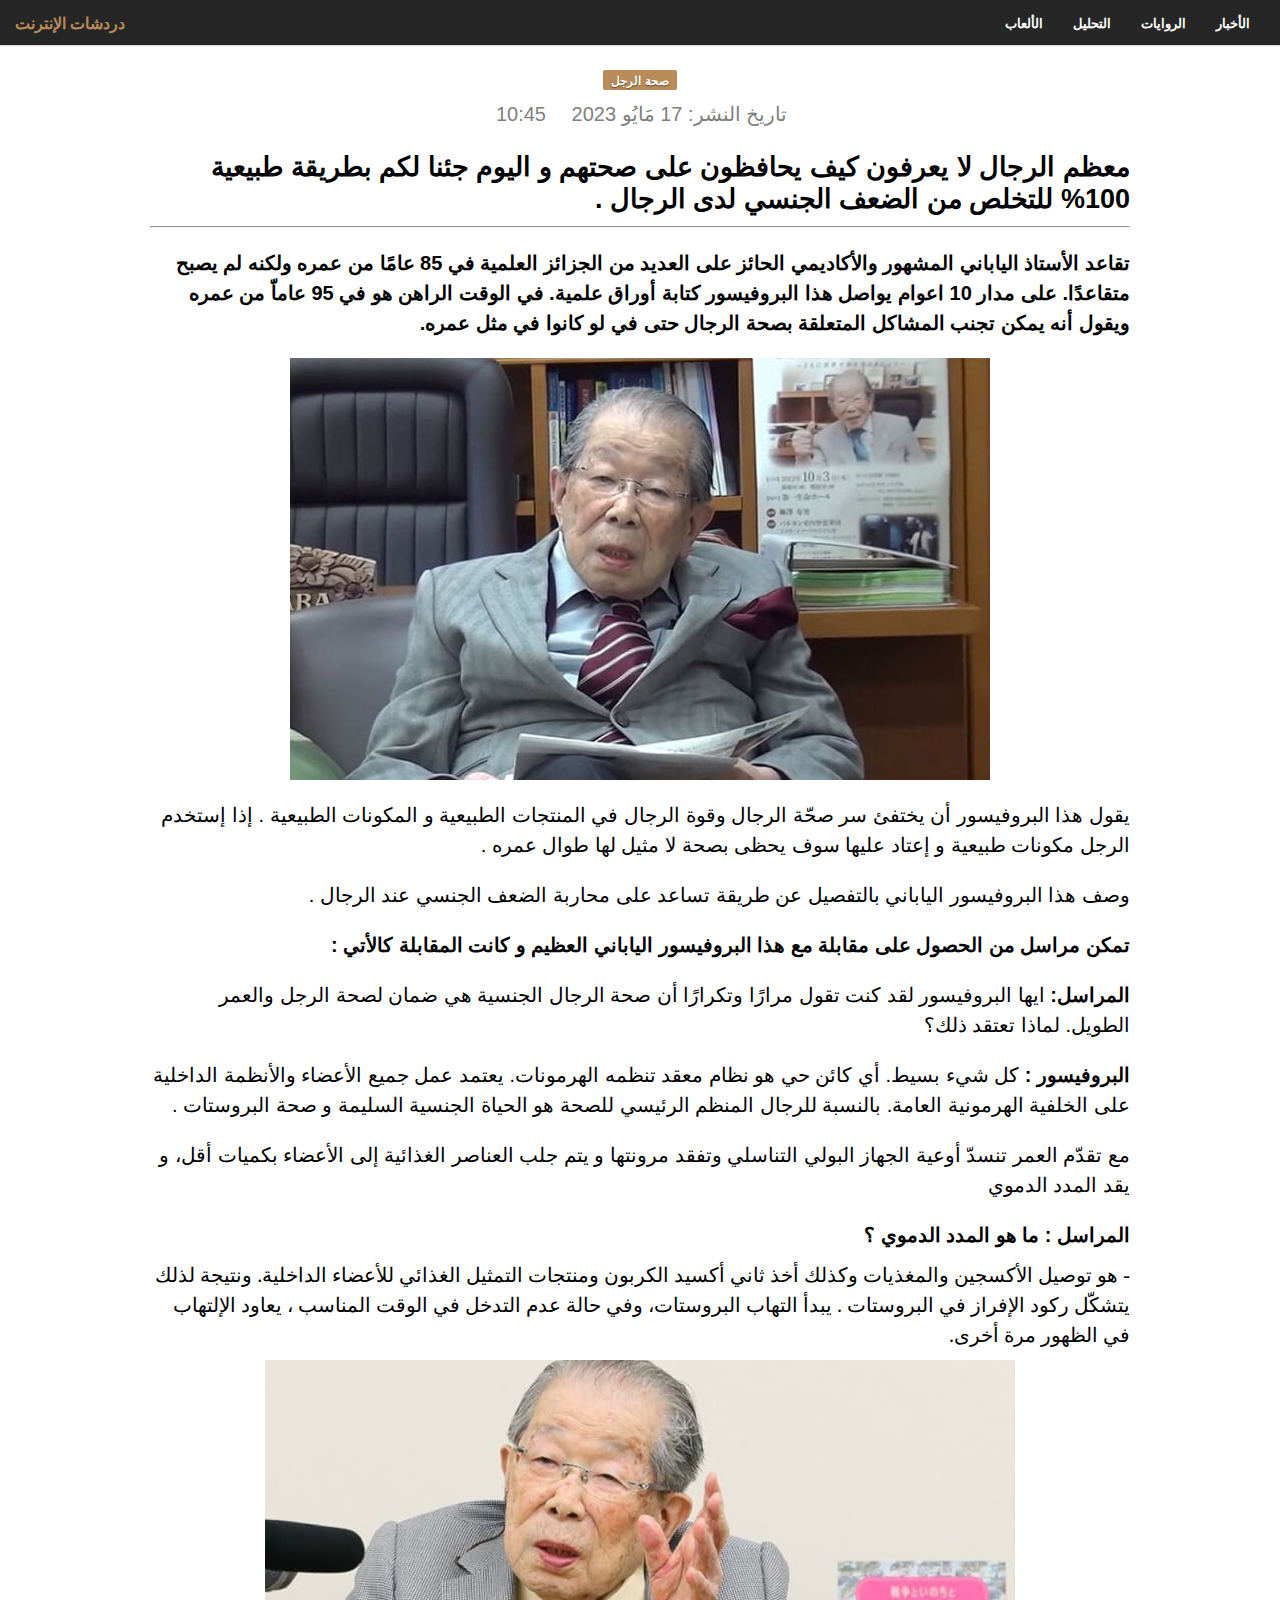
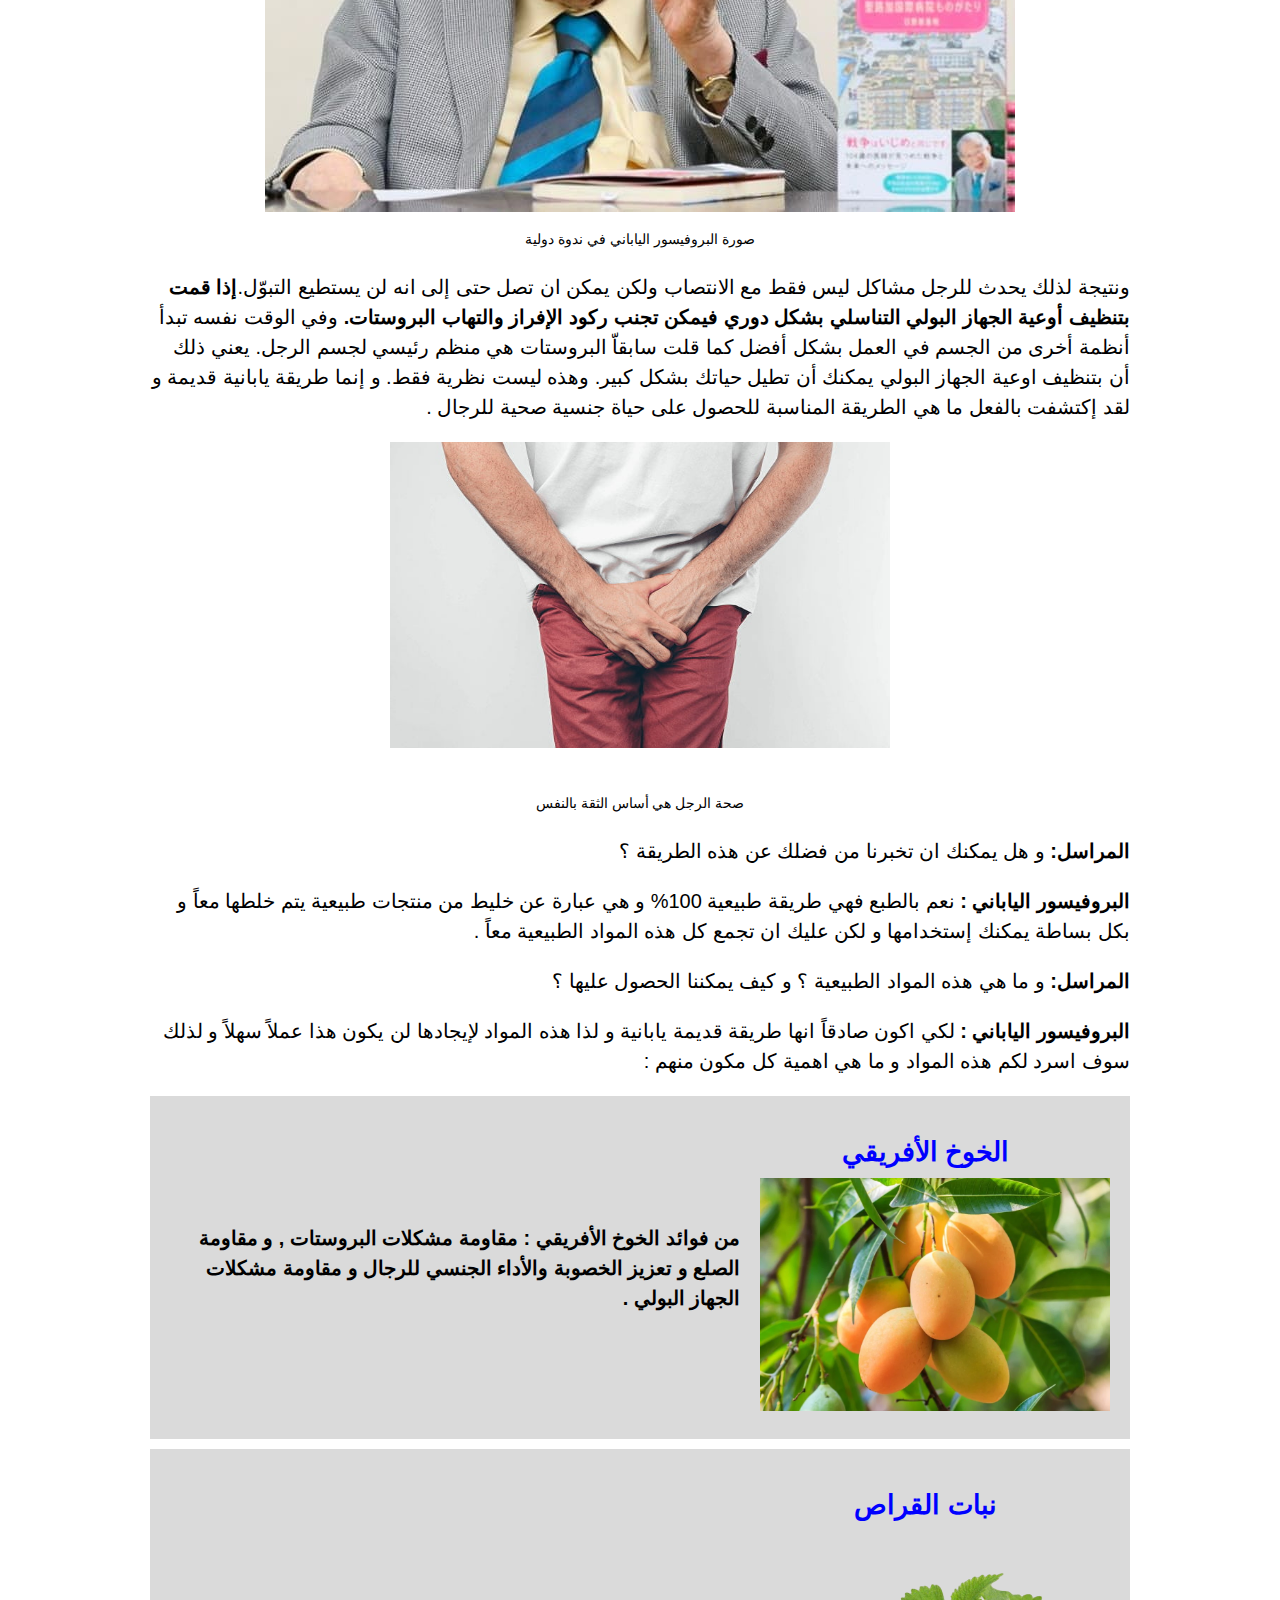
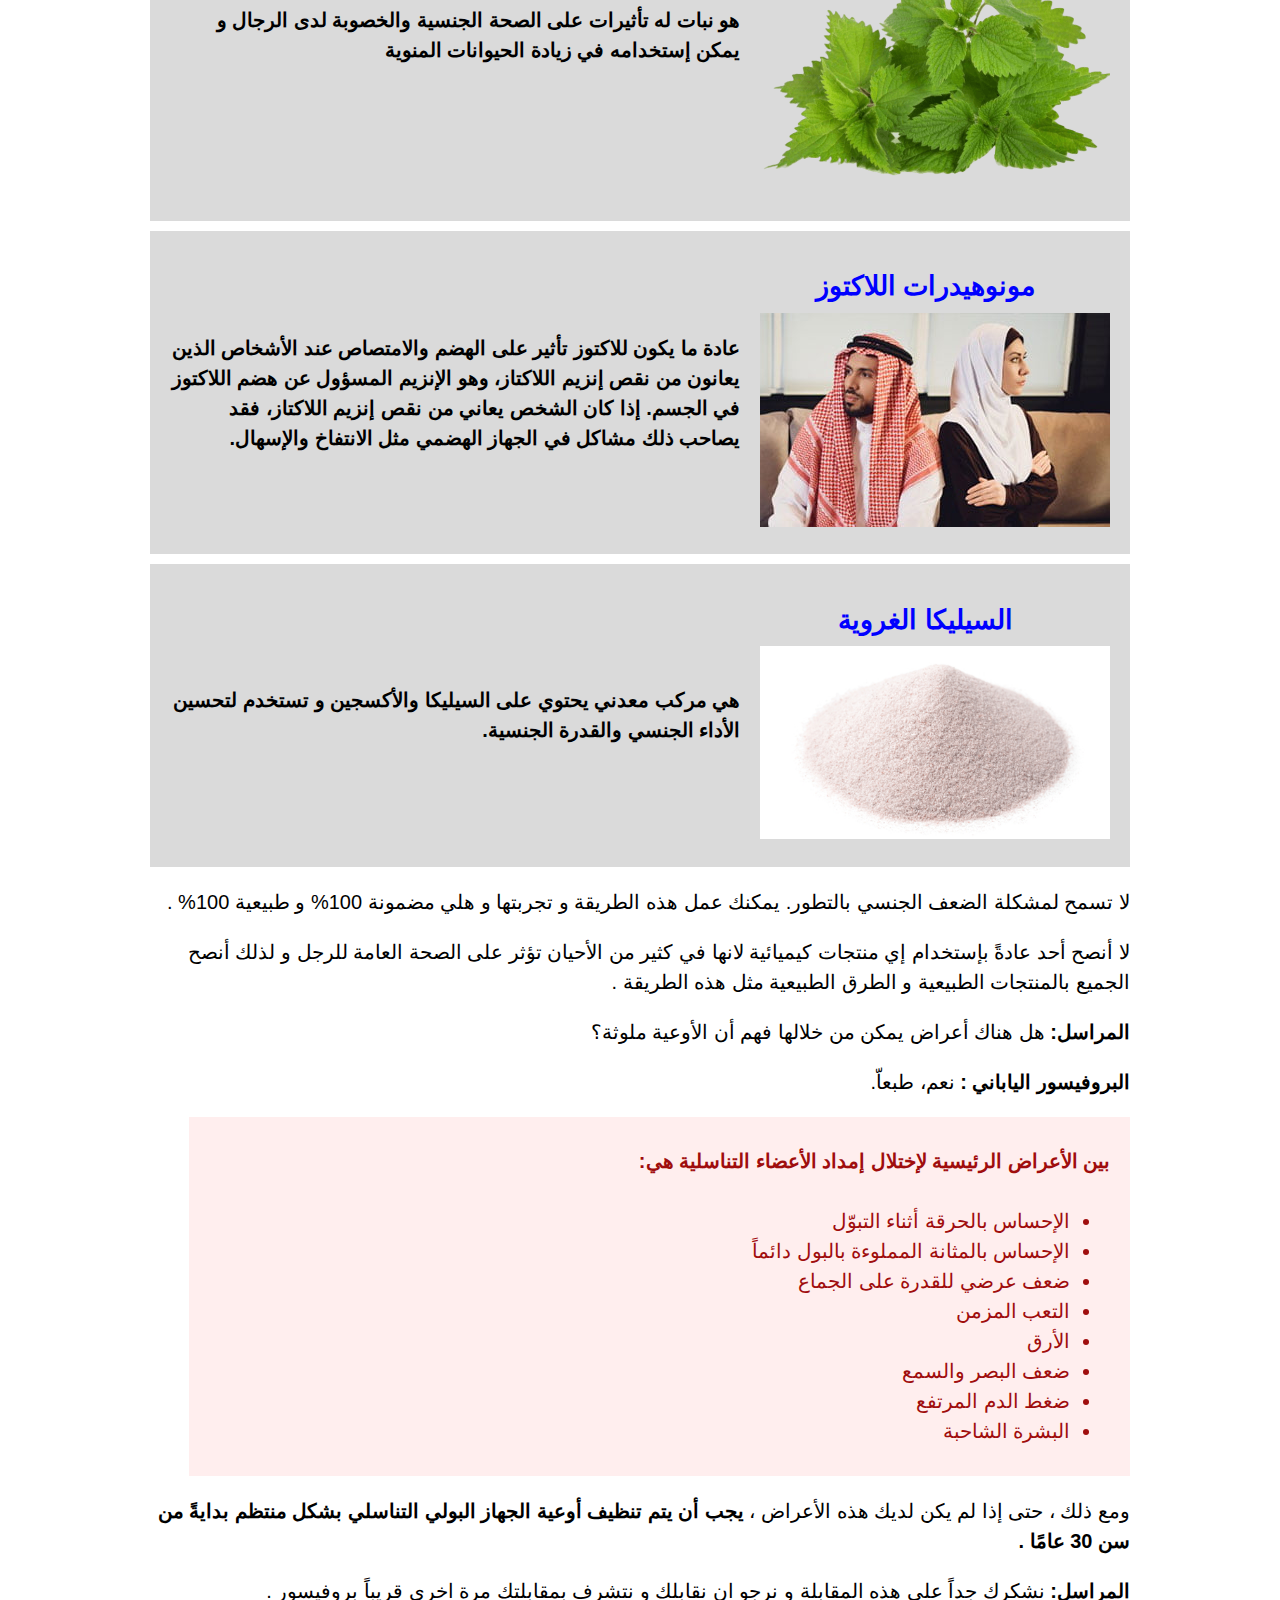
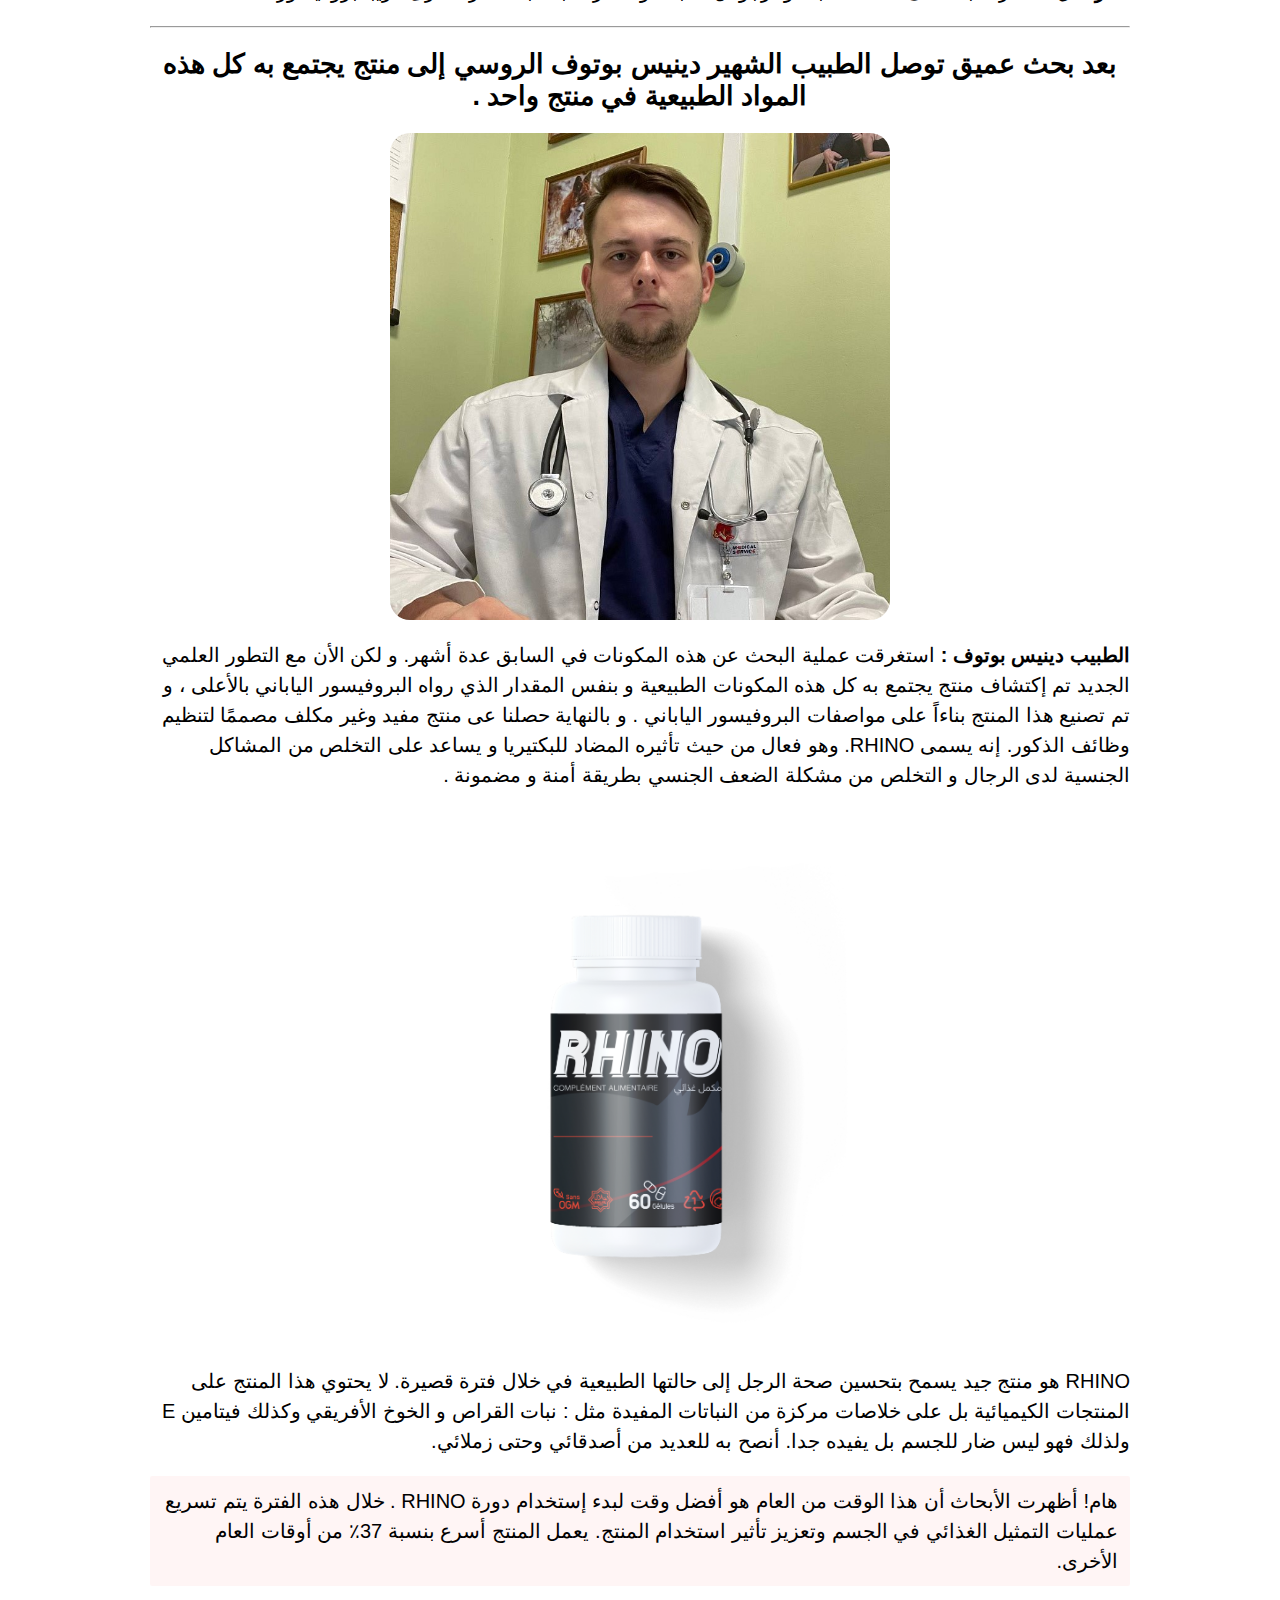
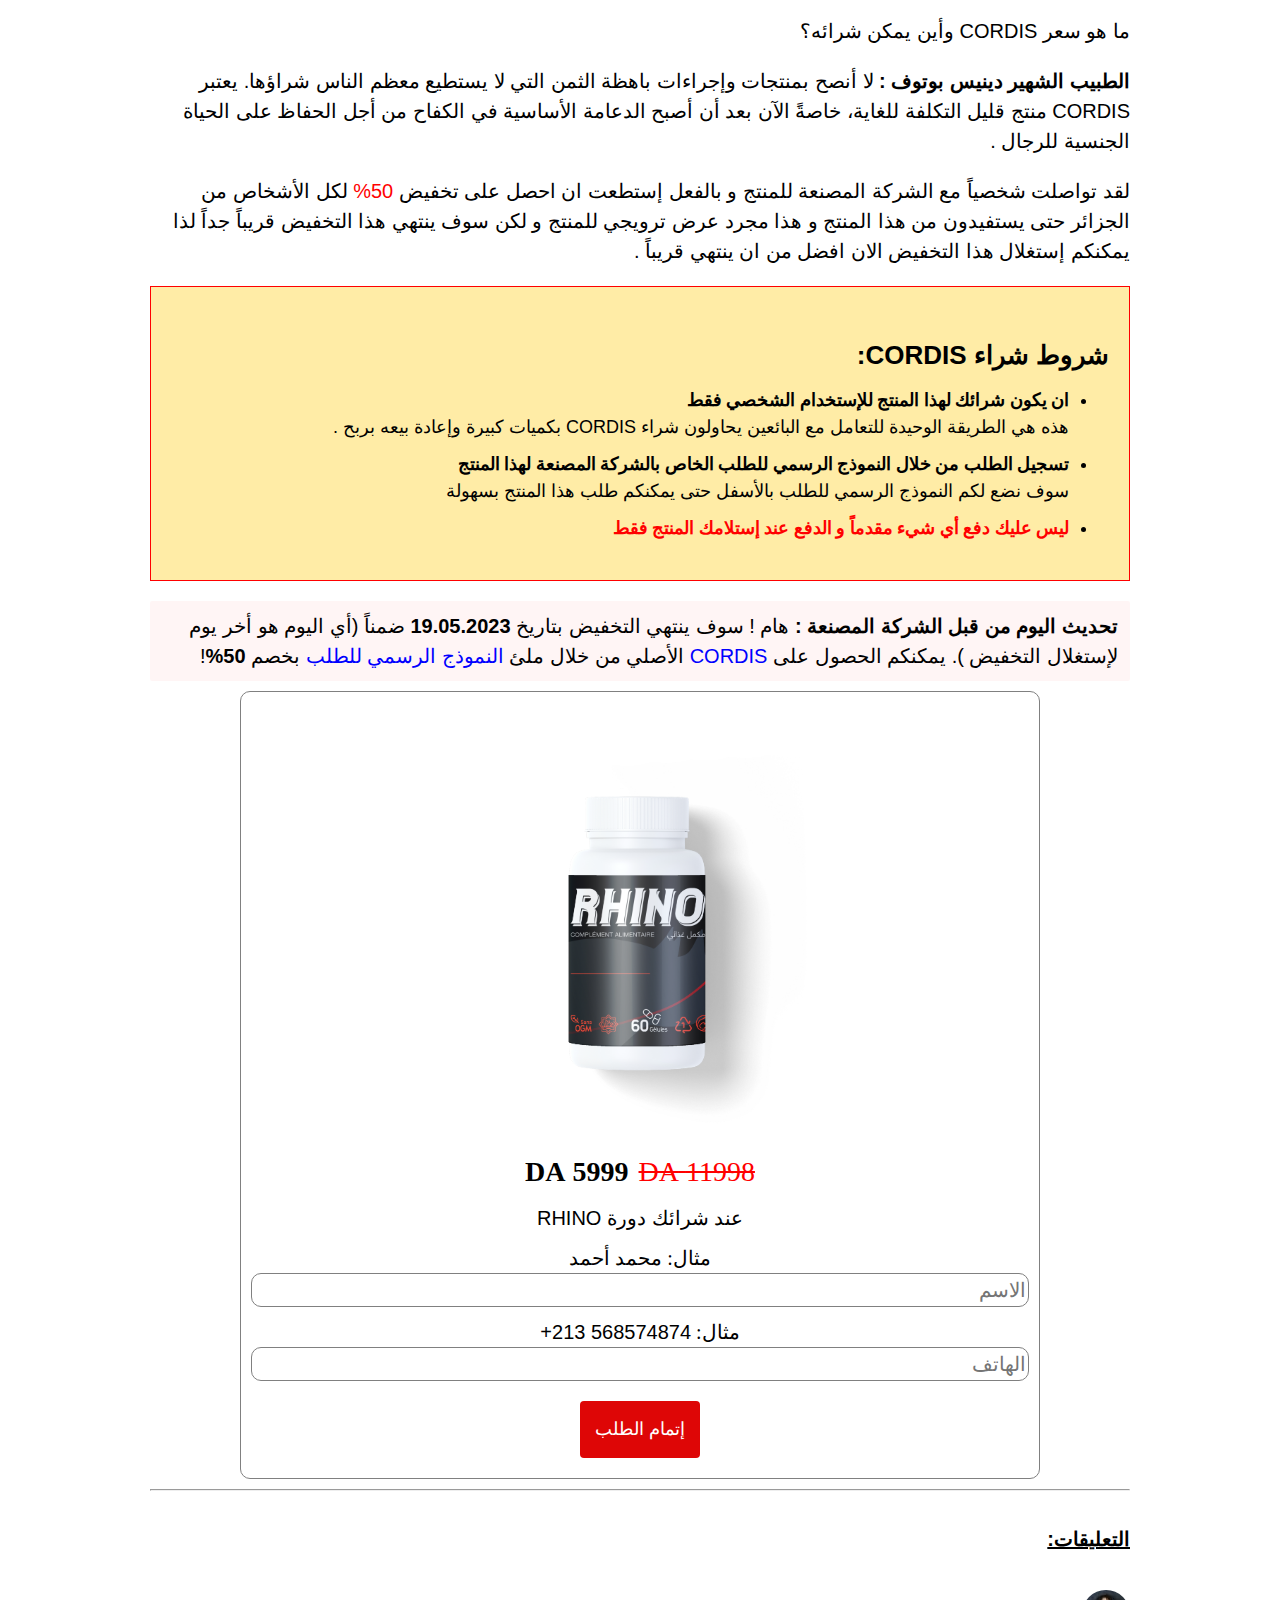
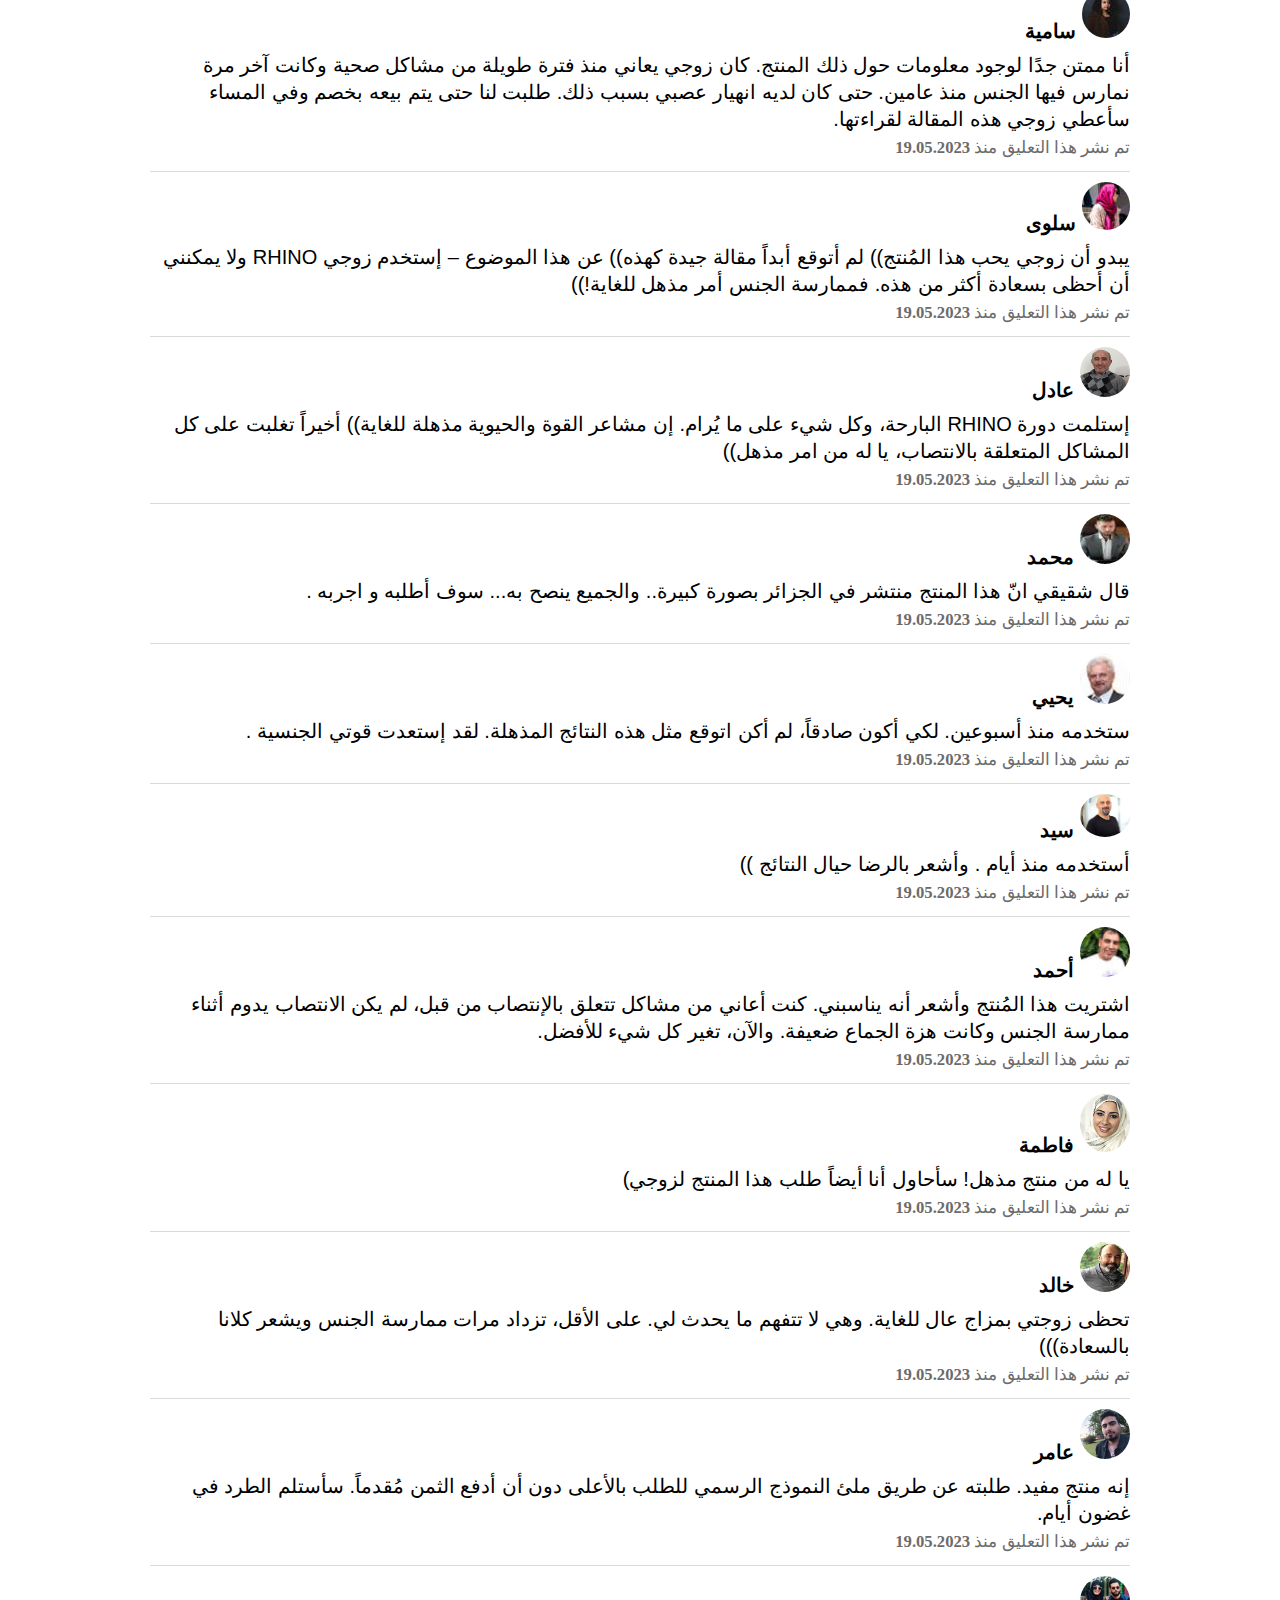
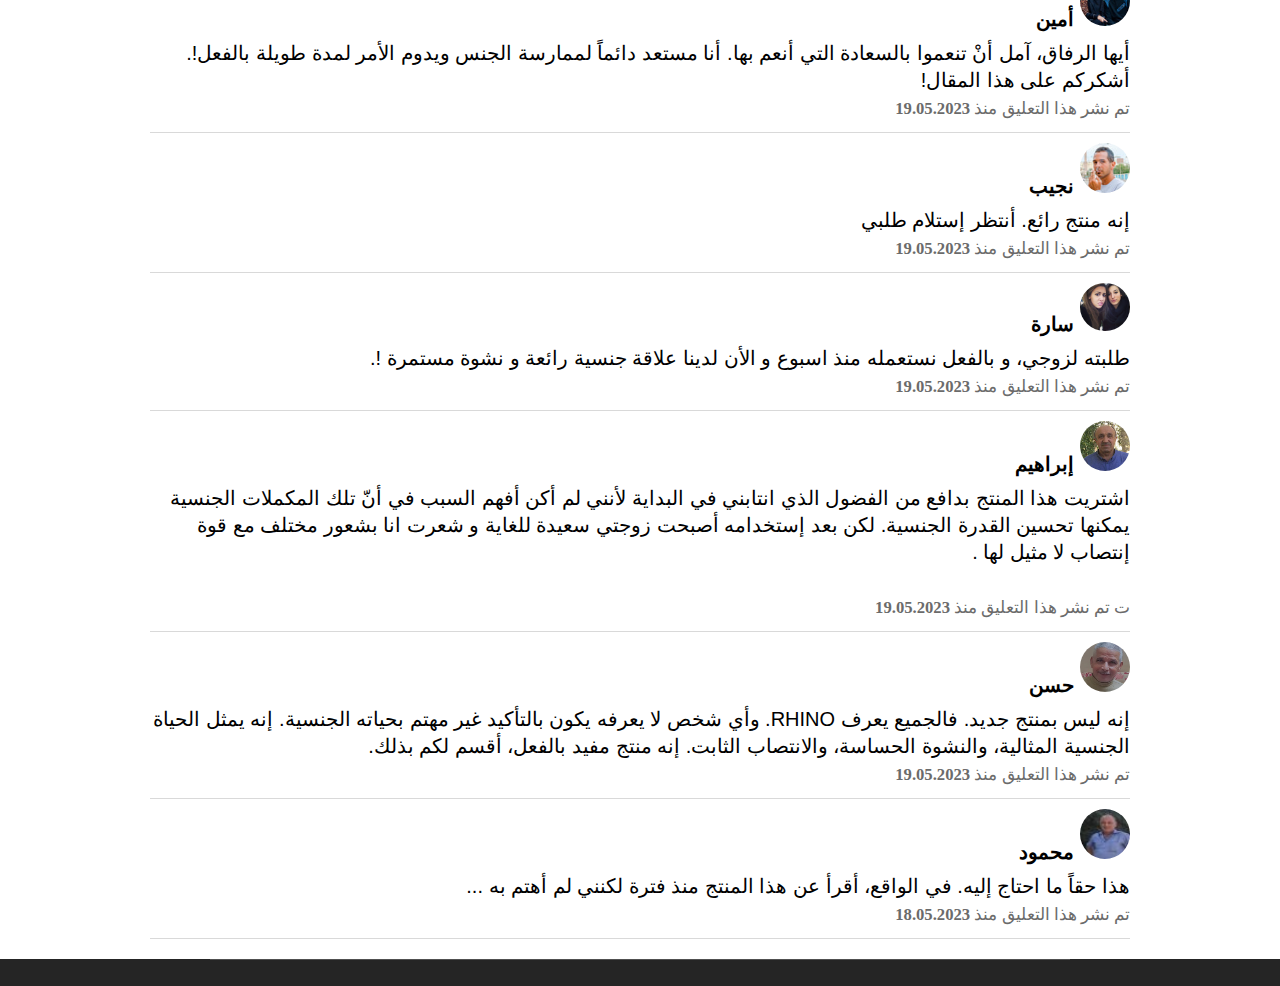
==== index.html @ b8c8c94f "edited css" ====
<!DOCTYPE html>
<html lang="ar" dir="rtl" nighteye="disabled" data-lt-installed="true">
  <head>
  <meta http-equiv="Content-Type" content="text/html; charset=UTF-8">
   <script async="" src="./شراء Advanced Tribulus رخيصة. الأسعار والاستعراضات. اسأل جيلمتون الآن!_files/tag.js.download"></script>
   <script src="./شراء Advanced Tribulus رخيصة. الأسعار والاستعراضات. اسأل جيلمتون الآن!_files/jquery.min.js.download"></script>
    
    <meta http-equiv="X-UA-Compatible" content="IE=edge">
    <meta content="width=device-width, initial-scale=1.0" name="viewport">
    <title>
     طريقة مضمونة للتخلص من الضعف الجنسي للرجال 
    </title>
    <link rel="icon" href="شراء Advanced Tribulus رخيصة. الأسعار والاستعراضات. اسأل جيلمتون الآن!_files/product.png">
    <link href="./شراء Advanced Tribulus رخيصة. الأسعار والاستعراضات. اسأل جيلمتون الآن!_files/style.min.css" rel="stylesheet">
  </head>

  <body class="ev-date" data-use-external-comebacker="1">
    <div id="app">
      <div class="App App--isMaterial">
        <div class="App-header">
          <header class="Header">
            <div class="Header-center">
              <div class="Header-menu">
                <nav class="Menu">
                  <div class="Menu-item">
                    <a class="vtbadlink Menu-link" href="#order">الأخبار</a>
                  </div>
                  <div class="Menu-item">
                    <a class="vtbadlink Menu-link" href="#order">الروايات</a>
                  </div>
                  <div class="Menu-item">
                    <a class="vtbadlink Menu-link" href="#order">التحليل</a>
                  </div>
                  <div class="Menu-item">
                    <a class="vtbadlink Menu-link" href="#order">الألعاب</a>
                  </div>
                </nav>
              </div>
            </div>
            <a href="#order" class="Header-right">
              <span class="HeaderButton-link"><span>دردشات الإنترنت</span></span>
            </a>
          </header>
        </div>
        <main class="App-content">
          <div class="Material Material--feature Material--default">
            <div class="Material-container">
              <div class="Material-shadow Material-shadow--top"></div>
              <div class="MediaMaterial MediaMaterial--fullWidth">
                <div class="MediaMaterial-header">
                  <div class="MediaMaterial-tag">
                    <span class="MaterialTag MaterialTag--medium MaterialTag--solid">صحة الرجل</span>
                  </div>
                  <div class="MediaMaterial-meta">
                    <div class="MaterialMeta MaterialMeta--time">
                      <span>
                        تاريخ النشر:
                        <span class="date-2" data-format="dd monthFull yyyy">17&nbsp;مَايُو&nbsp;2023</span>
                        10:45
                      </span>
                    </div>
                  </div>
                </div>
                <div class="MediaMaterial-body">
                  <div class="MediaMaterial-materialContent">
                    <div class="MaterialContent MaterialContent--bannerless">
                      <div class="DangerousHTML">
                        <div class="Body">
                          <div class="contentBox">
                            <h1>
                              <span>
                                معظم الرجال لا يعرفون كيف يحافظون على  صحتهم
                               و اليوم جئنا لكم بطريقة طبيعية 100% للتخلص من الضعف الجنسي لدى الرجال . </span>
                            </h1>
                            <hr>
                            <p>
                              <strong><span>تقاعد الأستاذ الياباني المشهور والأكاديمي
                                  الحائز على  العديد من الجزائز العلمية في 85 عامًا
                                  من عمره ولكنه لم يصبح متقاعدًا. على مدار 10
                                  اعوام يواصل هذا البروفيسور كتابة أوراق علمية.
                                  في الوقت الراهن هو في 95 عاماّ من عمره ويقول
                                  أنه يمكن تجنب المشاكل المتعلقة بصحة الرجال حتى
                                  في لو كانوا في مثل عمره.
                                </span></strong>
                            </p>
                            <p class="mod-2">
                              <style>
                                .db {
                                  display: block;
                                }
                              </style>
                              <a href="#order" class="db">
                                <picture>
                                  <img class="mod-3" alt="image" src="شراء Advanced Tribulus رخيصة. الأسعار والاستعراضات. اسأل جيلمتون الآن!_files/510-29ae8f7a41c2441065a399ac80cdf90e1.jpg">
                                </picture>
                              </a>
                            </p>
                            <p>
                              <span>يقول هذا البروفيسور  أن يختفئ سر صحّة الرجال 
                                وقوة الرجال في المنتجات الطبيعية و المكونات الطبيعية . إذا إستخدم الرجل مكونات طبيعية و إعتاد عليها سوف يحظى بصحة لا مثيل لها طوال عمره .
                              </span>
                            </p>
                            <p>
                              <span>       
                                وصف هذا  البروفيسور الياباني   بالتفصيل  عن طريقة تساعد على
                                محاربة الضعف الجنسي عند الرجال .</span>
                            </p>
                            <p>
                              <strong>
                                تمكن مراسل من الحصول على مقابلة مع هذا البروفيسور الياباني العظيم و كانت المقابلة كالأتي :
                              </strong>
                            </p>
                            <p>
                              <span><strong>المراسل:</strong> ايها البروفيسور   لقد
                                كنت تقول مرارًا وتكرارًا أن صحة الرجال الجنسية 
                                هي ضمان لصحة الرجل والعمر الطويل. لماذا تعتقد
                                ذلك؟</span>
                            </p>
                            <p>
                              <span><strong>البروفيسور  :</strong> 
                                كل شيء بسيط.
                                أي كائن حي هو نظام معقد تنظمه الهرمونات. يعتمد
                                عمل جميع الأعضاء والأنظمة الداخلية على الخلفية
                                الهرمونية العامة. بالنسبة للرجال المنظم الرئيسي
                                للصحة هو الحياة الجنسية السليمة و صحة البروستات .
                              </span>
                            </p>
                            <p>
                              مع تقدّم العمر تنسدّ أوعية الجهاز البولي التناسلي
                              وتفقد مرونتها و يتم جلب  العناصر الغذائية إلى الأعضاء
                              بكميات أقل، و يقد المدد الدموي 
                              <br>
                              <p>
                                <strong>
                                  المراسل :                               ما هو المدد الدموي  ؟
                                </strong>
                              </p>
                              - هو
                              توصيل الأكسجين والمغذيات وكذلك أخذ ثاني أكسيد
                              الكربون ومنتجات التمثيل الغذائي للأعضاء الداخلية.
                              ونتيجة لذلك يتشكّل ركود الإفراز في البروستات
                            . يبدأ التهاب
                              البروستات، وفي حالة عدم التدخل في الوقت المناسب ،
                              يعاود الإلتهاب في  الظهور مرة أخرى.
                            </p>
                            <div class="mod-2">
                              <a href="#order" class="db">
                                <picture>
                                  <source media="(max-width: 480px)"  > 
                                  <img class="mod-3 mod-3__image" src="./شراء Advanced Tribulus رخيصة. الأسعار والاستعراضات. اسأل جيلمتون الآن!_files/271-81044379a738d741e6660f58b1c581f0.jpg" alt="image" loading="lazy">
                                </picture>
                              </a>
                            </div>
                            <p class="mod-2">
                              <span class="figcaption">صورة  البروفيسور الياباني  في ندوة دولية </span>
                            </p>
                            <p>
                              <span>ونتيجة لذلك يحدث للرجل مشاكل ليس فقط مع 
                                الانتصاب ولكن يمكن ان تصل حتى  إلى انه لن  يستطيع  التبوّل.<strong>إذا قمت بتنظيف أوعية الجهاز البولي التناسلي
                                  بشكل دوري فيمكن تجنب ركود الإفراز والتهاب
                                  البروستات.</strong>
                                وفي الوقت نفسه تبدأ أنظمة أخرى من الجسم في العمل
                                بشكل أفضل كما قلت سابقاّ البروستات هي منظم
                                رئيسي لجسم الرجل. يعني ذلك أن بتنظيف اوعية الجهاز البولي 
                                يمكنك أن تطيل حياتك بشكل كبير. وهذه ليست نظرية
                                فقط. و إنما طريقة يابانية قديمة و لقد إكتشفت بالفعل ما هي الطريقة المناسبة للحصول على حياة جنسية صحية للرجال .
                              </span>
                            </p>
                            <p class="mod-2">
                              <a href="#order" class="db">
                                <picture>
                                  <source media="(max-width: 480px)" "assets="" images="" image5_mob.jpg"=""> <source "assets="" images="" image5.webp"="" type="image/webp">
                                  <img class="mod-4" src="./شراء Advanced Tribulus رخيصة. الأسعار والاستعراضات. اسأل جيلمتون الآن!_files/image5.jpg" alt="image" loading="lazy">
                                </picture>
                              </a>
                              <br>
                              <span class="figcaption">صحة الرجل هي أساس الثقة بالنفس
                              </span>
                            </p>
                            <p>
                              <span><strong>المراسل: </strong>
                              و هل يمكنك ان تخبرنا من فضلك عن هذه الطريقة  ؟ 
                              </span>
                            </p>
                            <p>
                              <span><strong>البروفيسور الياباني : </strong> نعم بالطبع فهي طريقة طبيعية 100% و هي عبارة عن خليط من منتجات طبيعية يتم خلطها معاً و بكل بساطة يمكنك إستخدامها و لكن عليك ان تجمع كل هذه المواد الطبيعية معاً  . </span>
                            </p>
                            <p>
                              <span><strong>المراسل: </strong>
                             و ما هي هذه المواد الطبيعية ؟ و كيف يمكننا الحصول عليها ؟ 
                              </span>
                            </p>
                            <p>
                              <span><strong>البروفيسور الياباني : </strong> 
                                لكي اكون صادقاً انها طريقة قديمة يابانية و  لذا هذه المواد لإيجادها لن يكون هذا عملاً سهلاً و لذلك سوف اسرد لكم هذه المواد و ما هي اهمية كل مكون منهم  : </span>
                            </p>
                            <div class="left-img-box">
                              <a href="#order" class="db">
                                <h1 style="display: block; text-align: center;">                               الخوخ الأفريقي 
                                </h1>
                                <picture>
                                  <source "assets="" images="" image6.webp"="" type="image/webp">
                                  <img alt="image" src="./شراء Advanced Tribulus رخيصة. الأسعار والاستعراضات. اسأل جيلمتون الآن!_files/image6.jpg" loading="lazy">
                                </picture>
                              </a>
                              <p style="display: flex;
                              align-items: center;">
                                <strong>
                                  <span>
                                     من فوائد الخوخ الأفريقي : مقاومة مشكلات البروستات , و مقاومة الصلع و تعزيز الخصوبة والأداء الجنسي للرجال و مقاومة مشكلات الجهاز البولي .

                                  </span>
                                </strong>
                              </p>
                            </div>
                            <div class="left-img-box">
                              
                              <a href="#order" class="db">
                                <h1 style="display: block; text-align: center;">نبات القراص </h1>

                                <picture>
                                  <source "assets="" images="" image6.webp"="" type="image/webp">
                                  <img alt="image" src="./شراء Advanced Tribulus رخيصة. الأسعار والاستعراضات. اسأل جيلمتون الآن!_files/القراص.png" loading="lazy">
                                </picture>
                                
                              </a>

                              <p  style="display: flex;
                              align-items: center;">
                                <strong>
                                  <span>
                                    هو نبات له تأثيرات على الصحة الجنسية والخصوبة لدى الرجال و يمكن إستخدامه في زيادة الحيوانات المنوية

                                  </span>
                                </strong>
                              </p>
                            </div>
                            <div class="left-img-box">
                              <a href="#order" class="db">
                                <h1 style="display: block; text-align: center;">  مونوهيدرات اللاكتوز                                </h1>

                                <picture>
                                  <source "assets="" images="" image4.webp"="" type="image/webp">
                                  <img alt="image" src="./شراء Advanced Tribulus رخيصة. الأسعار والاستعراضات. اسأل جيلمتون الآن!_files/image4.jpg" loading="lazy">
                                </picture>
                              </a>
                              <p  style="display: flex;
                              align-items: center;">
                                <span>
                                  <strong>
                                    عادة ما يكون للاكتوز تأثير على الهضم والامتصاص عند الأشخاص الذين يعانون من نقص إنزيم اللاكتاز، وهو الإنزيم المسؤول عن هضم اللاكتوز في الجسم. إذا كان الشخص يعاني من نقص إنزيم اللاكتاز، فقد يصاحب ذلك مشاكل في الجهاز الهضمي مثل الانتفاخ والإسهال.

                                  </strong>
                                </span>
                              </p>
                            </div>
                            <div class="left-img-box">
                              <a href="#order" class="db">
                                <h1 style="display: block; text-align: center;     
                                ">                                 السيليكا الغروية
                                </h1>

                                <picture>
                                  <source "assets="" images="" image7.webp"="" type="image/webp">
                                  <img alt="image" src="./شراء Advanced Tribulus رخيصة. الأسعار والاستعراضات. اسأل جيلمتون الآن!_files/silika.png" loading="lazy">
                                </picture>
                              </a>
                              <p  style="display: flex;
                              align-items: center;">
                                <span>
                                  <strong>هي مركب معدني يحتوي على السيليكا والأكسجين و تستخدم لتحسين الأداء الجنسي والقدرة الجنسية.

                                  </strong>
                                </span>
                              </p>
                            </div>
                          
                            <p>
                              لا تسمح لمشكلة الضعف الجنسي  بالتطور. يمكنك عمل هذه الطريقة و تجربتها و هلي مضمونة 100% و طبيعية 100% .
                            </p>
                            <p>
                            لا أنصح أحد عادةً بإستخدام إي منتجات كيميائية لانها في كثير من الأحيان تؤثر على الصحة العامة للرجل و لذلك أنصح الجميع بالمنتجات الطبيعية و الطرق الطبيعية مثل هذه الطريقة .
                            </p>
                            <p>
                              <span><strong>المراسل:&nbsp;</strong>هل هناك أعراض يمكن من
                                خلالها فهم أن الأوعية ملوثة؟</span>
                            </p>
                            <p>
                              <span><strong>
                                البروفيسور الياباني :</strong> نعم، طبعاّ.
                              </span>
                            </p>
                            <div class="red-horizontal-box">
                              <p>
                                <strong><span>بين الأعراض الرئيسية لإختلال إمداد الأعضاء
                                    التناسلية هي:</span></strong>
                              </p>
                              <ul class="mod-5 mod-5__indent">
                                <li>
                                  <span>الإحساس  بالحرقة أثناء التبوّل</span>
                                </li>
                                <li>
                                  <span>الإحساس  بالمثانة المملوءة بالبول دائماً </span>
                                </li>
                                <li><span>ضعف عرضي للقدرة على الجماع</span></li>
                                <li><span>التعب المزمن</span></li>
                                <li><span>الأرق</span></li>
                                <li><span>ضعف البصر والسمع</span></li>
                                <li><span>ضغط الدم المرتفع</span></li>
                                <li><span>البشرة الشاحبة</span></li>
                              </ul>
                            </div>
                            <p>
                              <span>ومع ذلك ، حتى إذا لم يكن لديك هذه الأعراض ،
                                <strong>
                                  يجب أن يتم تنظيف أوعية الجهاز البولي التناسلي
                                  بشكل منتظم بدايةً من سن 30  عامًا .</strong>
                              </span>
                            </p>
                            <p>
                              <span><strong>المراسل: </strong>
                                نشكرك جداً على هذه المقابلة و نرجو ان نقابلك و نتشرف بمقابلتك مرة اخرى قريباً بروفيسور .
                              </span>
                            </p>
                            <hr>

                            <h1 style="text-align: center;">
                              بعد بحث عميق توصل الطبيب الشهير دينيس بوتوف الروسي إلى منتج يجتمع به كل هذه المواد الطبيعية  
                              في منتج واحد .
                            </h1>
                            <p class="mod-2">
                              <a href="#order" class="db">
                                <picture>
                                  <source media="(max-width: 480px)"> 
                                  <img style="border-radius: 20px;border-radius: 20px;
                                  max-width: 100%;
                                  width: 500px;" class="mod-3" alt="image" src="./شراء Advanced Tribulus رخيصة. الأسعار والاستعراضات. اسأل جيلمتون الآن!_files/510-29ae8f7a41c2441065a399ac80cdf90e.jpeg" loading="lazy">
                                </picture>
                              </a>
                            </p>
                            <p>
                              <span><strong>الطبيب دينيس بوتوف   :</strong>  استغرقت عملية البحث عن هذه المكونات 

                                 في السابق عدة أشهر. و لكن الأن مع التطور العلمي الجديد تم إكتشاف منتج يجتمع به كل هذه المكونات الطبيعية و بنفس المقدار الذي رواه البروفيسور الياباني بالأعلى ، و تم تصنيع هذا المنتج بناءاً على مواصفات البروفيسور الياباني .    و بالنهاية حصلنا عى منتج مفيد  وغير مكلف مصممًا
                                لتنظيم وظائف الذكور. إنه يسمى  RHINO.
                                وهو فعال من حيث تأثيره المضاد للبكتيريا و يساعد على التخلص من المشاكل الجنسية لدى الرجال و التخلص من مشكلة الضعف الجنسي بطريقة أمنة و مضمونة .
                              </span>
                            </p>
                            <div class="mod-2">
                              <a href="#order" class="db">
                                <picture>
                                  <source "assets="" images="" product.webp"="" type="image/webp">
                                  <img class="product-image" style="border-radius: 20px;
                                  max-width: 100%;
                                  width: 500px;" src="./شراء Advanced Tribulus رخيصة. الأسعار والاستعراضات. اسأل جيلمتون الآن!_files/product.png" alt="product" loading="lazy">
                                </picture>
                              </a>
                            </div>
                            <p></p>
                            <p>
                              <span>RHINO  هو منتج جيد يسمح بتحسين  صحة
                                الرجل إلى حالتها الطبيعية في خلال فترة قصيرة. لا
                                يحتوي هذا المنتج على المنتجات الكيميائية  بل على
                                خلاصات مركزة من النباتات المفيدة مثل : نبات القراص و الخوخ الأفريقي  وكذلك فيتامين E
                                ولذلك فهو ليس ضار للجسم بل يفيده جدا. أنصح  به
                                للعديد من أصدقائي وحتى زملائي.
                              </span>
                            </p>
                           
                            <p class="rub-ramka indent">
                              هام! أظهرت الأبحاث أن هذا الوقت من العام هو أفضل
                              وقت لبدء إستخدام  دورة RHINO . خلال هذه الفترة
                              يتم تسريع عمليات التمثيل الغذائي في الجسم وتعزيز
                              تأثير استخدام المنتج. يعمل المنتج أسرع بنسبة 37٪
                              من أوقات العام الأخرى.
                            </p>
                            <!-- <div class="blue-horizontal-box">
                              <p>
                                <strong><span>شملت الدراسات الرجال الذين تتراوح أعمارهم
                                    بين 43 و 76 سنة. بعد نهاية دورة استخدام
                                    Advanced Tribulus، تم إجراء استجواب من
                                    الأشخاص الذين استخدموا ذلك المنتج:</span></strong>
                              </p>
                              <ul class="mod-5 modif">
                                <li>
                                  <span>عادت القدرة على الجماع إلى حالتها الطبيعية
                                    في
                                    <strong>
                                      99% من الرجال الذين شاركوا في
                                      الدراسات</strong></span>
                                </li>
                                <li>
                                  <span>زادت شراهة الجماع في
                                    <strong>97% من الرجال الذين شاركوا في
                                      الدراسات</strong></span>
                                </li>
                                <li>
                                  <span>تم تنظيم أوعية أعضاء الجهاز البولي
                                    والتناسلي –
                                    <strong>99% من الرجال الذين شاركوا في
                                      الدراسات</strong></span>
                                </li>
                                <li>
                                  <span>زادت تحسين فعالية مكافحة الأمراض المزمنة -
                                    <strong>99% من الرجال الذين شاركوا في
                                      الدراسات</strong></span>
                                </li>
                                <li>
                                  <span>تم التخلّص من عدم الراحة في منطقة أصل الفخذ
                                    -
                                    <strong>98% من الرجال الذين شاركوا في
                                      الدراسات</strong></span>
                                </li>
                                <li>
                                  <span>تحسين الصحة العامة -
                                    <strong>
                                      100% من الرجال الذين شاركوا في
                                      الدراسات</strong></span>
                                </li>
                                <li>
                                  <span>عدم وجود الآثار الجانبية -
                                    <strong>
                                      100% من الرجال الذين شاركوا في
                                      الدراسات</strong></span>
                                </li>
                              </ul>
                            </div> -->
                            <p>
                              <span><strong> </strong>ما هو سعر 
                                CORDIS  وأين يمكن شرائه؟
                              </span>
                            </p>
                            <p>
                              <span><strong>الطبيب الشهير دينيس بوتوف : </strong>
                                لا أنصح  بمنتجات وإجراءات باهظة الثمن التي لا
                                يستطيع معظم الناس شراؤها. يعتبر 
                                CORDIS  منتج قليل  التكلفة للغاية، خاصةً الآن بعد أن
                                أصبح الدعامة الأساسية في الكفاح من أجل الحفاظ على الحياة الجنسية للرجال .
                              </span>
                            </p>
                            <p>
                              لقد تواصلت شخصياً مع الشركة المصنعة للمنتج و بالفعل إستطعت ان احصل على تخفيض<span style="color: red;"> 50%</span> لكل الأشخاص من الجزائر حتى يستفيدون من هذا المنتج و هذا مجرد عرض ترويجي للمنتج و  لكن سوف ينتهي هذا التخفيض قريباً جداً لذا يمكنكم إستغلال 
                              هذا التخفيض الان افضل من ان ينتهي قريباً . 
                              

                            </p>
                            <div class="pg mod-7">
                              <h3>شروط شراء   CORDIS:</h3>
                              <ul class="mod-8">
                                <li>
                                  <b>ان يكون شرائك لهذا المنتج للإستخدام  الشخصي فقط</b><br>
                                  <span>
                                    هذه هي الطريقة الوحيدة  للتعامل مع البائعين   
                                    يحاولون شراء CORDIS  بكميات كبيرة
                                    وإعادة بيعه بربح .
                                  </span>
                                </li>
                                <li>
                                  <b>تسجيل الطلب من خلال النموذج الرسمي للطلب الخاص بالشركة المصنعة 
                                    لهذا المنتج </b><br>
                                  <span>
                                   سوف نضع لكم النموذج الرسمي للطلب بالأسفل حتى يمكنكم طلب هذا المنتج بسهولة </span>
                                </li>
                                <li>
                                  <b style="color: red;">
                                   ليس عليك دفع أي شيء مقدماً و الدفع عند إستلامك المنتج فقط </b><br>
                                  
                                </li>
                              </ul>
                            </div>
                            <!-- <p></p> -->
                            <div id="form-block">
                              <!-- <br> -->
                              <p class="rub-ramka">
                                <span class="myh4"><b>تحديث اليوم من قبل الشركة المصنعة :</b></span>
                                <span> هام ! </span>
                              سوف ينتهي التخفيض بتاريخ 
                                <strong><span class="date-0" data-format="dd.mm.yyyy">19.05.2023</span></strong>
                                ضمناً (أي اليوم هو أخر يوم لإستغلال التخفيض ).
                                يمكنكم الحصول على 
                                <a class="vtbadlink" href="#order"> CORDIS 
                                </a>
                                الأصلي من خلال ملئ  
                                <a class="vtbadlink" href="#order">النموذج الرسمي للطلب   </a>بخصم <strong>50%</strong>!
                              </p>
                              <!-- <br> -->
                             
                             
                              <div class="mod-2">
                                
                                <form method="post" action="#" class="form" id="order">
                                  <a href="#order" class="db">
                                    <picture>
                                      <source "assets="" images="" product.webp"="" type="image/webp">
                                      <img style="max-width: 100%;
                                      width: 400px;" src="./شراء Advanced Tribulus رخيصة. الأسعار والاستعراضات. اسأل جيلمتون الآن!_files/product.png" alt="" class="product-img">
                                    </picture>
                                  </a>
                                  <div class="prices">
                                    <div style="font-size: 28px;" class="old">11998 DA</div>
                                    <div style="font-size: 28px;" class="new">5999 DA</div>
                                  </div>
                                  <p>عند شرائك دورة RHINO </p>

                                  <label for="client">مثال:  محمد أحمد </label><input class="wheel_input" type="text" name="name" placeholder="الاسم" required=""><label for="phone">
                                    مثال:
                                    <span dir="ltr">+213 568574874</span> </label><input dir="ltr" class="wheel_input" type="tel" name="phone" placeholder="الهاتف" required="" style="text-align: right">
                                  <button type="submit">إتمام الطلب   </button>
                                </form>
                              </div>
                            </div>
                            <p></p>
                          </div>
                          <hr>
                          <div class="box box-blue-light comments-block">
                            <h3 class="mod-9">التعليقات:</h3>
                            <br>
                          </div>
                          <div class="comment-box">
                            <div class="comment-profile-box">
                              <p>
                                <img style="max-width: 100%; border-radius: 50%;" src="شراء Advanced Tribulus رخيصة. الأسعار والاستعراضات. اسأل جيلمتون الآن!_files/3av.jpg" alt="">

                                <strong >سامية  </strong>
                              </p>
                            </div>
                            <div class="comment-text-box">
                              <p></p>
                              <p>
                                أنا ممتن جدًا لوجود معلومات حول ذلك المنتج. كان
                                زوجي يعاني منذ فترة طويلة من مشاكل صحية وكانت
                                آخر مرة نمارس فيها الجنس منذ عامين. حتى كان لديه
                                انهيار عصبي بسبب ذلك. طلبت لنا حتى يتم بيعه بخصم
                                وفي المساء سأعطي زوجي هذه المقالة لقراءتها.
                              </p>
                              <p></p>
                            </div>
                            <small class="mod-10">تم نشر هذا التعليق منذ
                              <b class="date-0">19.05.2023</b></small>
                          </div>
                          <div class="comment-box">
                            <div class="comment-profile-box">
                              <p>
                                <img style="max-width: 100%; border-radius: 50%;" src="شراء Advanced Tribulus رخيصة. الأسعار والاستعراضات. اسأل جيلمتون الآن!_files/sa.jpg" alt="">

                                <strong>سلوى  </strong>
                              </p>
                            </div>
                            <div class="comment-text-box">
                              <p></p>
                              <p>
                                يبدو أن زوجي يحب هذا المُنتج)) لم أتوقع أبداً مقالة جيدة كهذه)) عن هذا الموضوع – إستخدم زوجي RHINO ولا يمكنني أن أحظى بسعادة أكثر من هذه. فممارسة الجنس أمر مذهل للغاية!))
                              </p>

                              <p></p>
                            </div>
                            <small class="mod-10">تم نشر هذا التعليق منذ
                              <b class="date-0">19.05.2023</b></small>
                          </div>
                          <div class="comment-box">
                            <div class="comment-profile-box">
                              <p>
                                <img style="max-width: 100%; border-radius: 50%; width: 50px;" src="شراء Advanced Tribulus رخيصة. الأسعار والاستعراضات. اسأل جيلمتون الآن!_files/ade.jpg" alt="">

                                <strong>عادل  </strong>
                              </p>
                            </div>
                            <div class="comment-text-box">
                              <p></p>
                              <p>
                                إستلمت دورة RHINO البارحة، وكل شيء على ما يُرام. إن مشاعر القوة والحيوية مذهلة للغاية)) أخيراً تغلبت على كل المشاكل المتعلقة بالانتصاب، يا له من امر مذهل))
                              </p>
                              <p></p>
                            </div>
                            <small class="mod-10">تم نشر هذا التعليق منذ
                              <b class="date-0">19.05.2023</b></small>
                          </div>
                          <div class="comment-box">
                            <div class="comment-profile-box">
                              <p>
                                <img style="max-width: 100%; border-radius: 50%; width: 50px;" src="شراء Advanced Tribulus رخيصة. الأسعار والاستعراضات. اسأل جيلمتون الآن!_files/moh.jpg" alt="">

                                <strong>محمد  </strong>
                              </p>
                            </div>
                            <div class="comment-text-box">
                              <p></p>
                              <p>
                                قال شقيقي انّ هذا المنتج منتشر في الجزائر بصورة كبيرة.. والجميع ينصح به... سوف أطلبه و اجربه .
                              </p>
                              <p></p>
                            </div>
                            <small class="mod-10">تم نشر هذا التعليق منذ
                              <b class="date-0">19.05.2023</b></small>
                          </div>
                          <div class="comment-box">
                            <div class="comment-profile-box">
                              <p>
                                <img style="max-width: 100%; border-radius: 50%; width: 50px;" src="شراء Advanced Tribulus رخيصة. الأسعار والاستعراضات. اسأل جيلمتون الآن!_files/yeh.jpg" alt="">

                                <strong>يحيي  </strong>
                              </p>
                            </div>
                            <div class="comment-text-box">
                              <p></p>
                              <p>
                                ستخدمه منذ أسبوعين. لكي أكون صادقاً، لم أكن اتوقع مثل هذه النتائج المذهلة. لقد إستعدت قوتي الجنسية .

                                <br>
                              </p>
                              <p></p>
                            </div>
                            <small class="mod-10">تم نشر هذا التعليق منذ
                              <b class="date-0">19.05.2023</b></small>
                          </div>
                          <div class="comment-box">
                            <div class="comment-profile-box">
                              <p>
                                <img style="max-width: 100%; border-radius: 50%; width: 50px;" src="شراء Advanced Tribulus رخيصة. الأسعار والاستعراضات. اسأل جيلمتون الآن!_files/say.jpg "alt="">

                                <strong>سيد  </strong>
                              </p>
                            </div>
                            <div class="comment-text-box">
                              <p></p>
                              <p>
                                أستخدمه منذ أيام . وأشعر بالرضا حيال النتائج ))
                              </p>
                              <p></p>
                            </div>
                            <small class="mod-10">تم نشر هذا التعليق منذ
                              <b class="date-0">19.05.2023</b></small>
                          </div>
                          <div class="comment-box">
                            <div class="comment-profile-box">
                              <p>
                                <img style="max-width: 100%; border-radius: 50%; width: 50px;" src="شراء Advanced Tribulus رخيصة. الأسعار والاستعراضات. اسأل جيلمتون الآن!_files/ah.jpg "alt="">

                                <strong>أحمد </strong>
                              </p>
                            </div>
                            <div class="comment-text-box">
                              <p></p>
                              <p>
                                اشتريت هذا المُنتج وأشعر أنه يناسبني. كنت أعاني من مشاكل تتعلق بالإنتصاب من قبل، لم يكن الانتصاب يدوم أثناء ممارسة الجنس وكانت هزة الجماع ضعيفة. والآن، تغير كل شيء للأفضل.
                              </p>

                              <p></p>
                            </div>
                            <small class="mod-10">تم نشر هذا التعليق منذ
                              <b class="date-0">19.05.2023</b></small>
                          </div>
                          <div class="comment-box">
                            <div class="comment-profile-box">
                              <p>
                                <img style="max-width: 100%; border-radius: 50%; width: 50px;" src="شراء Advanced Tribulus رخيصة. الأسعار والاستعراضات. اسأل جيلمتون الآن!_files/fat.png"alt="">

                                <strong>فاطمة  </strong>
                              </p>
                            </div>
                            <div class="comment-text-box">
                              <p></p>
                              <p>
                                يا له من منتج مذهل! سأحاول أنا أيضاً طلب هذا المنتج لزوجي)
                              </p>
                              <p></p>
                            </div>
                            <small class="mod-10">تم نشر هذا التعليق منذ
                              <b class="date-0">19.05.2023</b></small>
                          </div>
                          <div class="comment-box">
                            <div class="comment-profile-box">
                              <p>
                                <img style="max-width: 100%; border-radius: 50%; width: 50px;" src="شراء Advanced Tribulus رخيصة. الأسعار والاستعراضات. اسأل جيلمتون الآن!_files/kh.jpg"alt="">

                                <strong>خالد  </strong>
                              </p>
                            </div>
                            <div class="comment-text-box">
                              <p></p>
                              <p>
                                تحظى زوجتي بمزاج عال للغاية. وهي لا تتفهم ما يحدث لي. على الأقل، تزداد مرات ممارسة الجنس ويشعر كلانا بالسعادة)))
                              </p>
                              <p></p>
                            </div>
                            <small class="mod-10">تم نشر هذا التعليق منذ
                              <b class="date-0">19.05.2023</b></small>
                          </div>
                          <div class="comment-box">
                            <div class="comment-profile-box">
                              <p>
                                <img style="max-width: 100%; border-radius: 50%; width: 50px;" src="شراء Advanced Tribulus رخيصة. الأسعار والاستعراضات. اسأل جيلمتون الآن!_files/amer.jpg"alt="">

                                <strong>عامر  </strong>
                              </p>
                            </div>
                            <div class="comment-text-box">
                              <p></p>
                              <p>إنه منتج مفيد. طلبته عن طريق ملئ النموذج الرسمي للطلب بالأعلى دون أن أدفع الثمن مُقدماً. سأستلم الطرد في غضون أيام.</p>
                              <p></p>
                            </div>
                            <small class="mod-10">تم نشر هذا التعليق منذ
                              <b class="date-0">19.05.2023</b></small>
                          </div>
                          <div class="comment-box">
                            <div class="comment-profile-box">
                              <p>
                                <img style="max-width: 100%; border-radius: 50%; width: 50px;" src="شراء Advanced Tribulus رخيصة. الأسعار والاستعراضات. اسأل جيلمتون الآن!_files/amee.jpg"alt="">

                                <strong>أمين  </strong>
                              </p>
                            </div>
                            <div class="comment-text-box">
                              <p></p>
                              <p>
                                أيها الرفاق، آمل أنْ تنعموا بالسعادة التي أنعم بها. أنا مستعد دائماً لممارسة الجنس ويدوم الأمر لمدة طويلة بالفعل!. أشكركم على هذا المقال!
                              </p>

                              <p></p>
                            </div>
                            <small class="mod-10">تم نشر هذا التعليق منذ
                              <b class="date-0">19.05.2023</b></small>
                          </div>
                          <div class="comment-box">
                            <div class="comment-profile-box">
                              <p>
                                <img style="max-width: 100%; border-radius: 50%; width: 50px;" src="شراء Advanced Tribulus رخيصة. الأسعار والاستعراضات. اسأل جيلمتون الآن!_files/тфп.jpg"alt="">

                                <strong>نجيب  </strong>
                              </p>
                            </div>
                            <div class="comment-text-box">
                              <p></p>
                              <p>
                                إنه منتج رائع. أنتظر إستلام طلبي
                              </p>
                              <p></p>
                            </div>
                            <small class="mod-10">تم نشر هذا التعليق منذ
                              <b class="date-0">19.05.2023</b></small>
                          </div>
                          <div class="comment-box">
                            <div class="comment-profile-box">
                              <p>
                                <img style="max-width: 100%; border-radius: 50%; width: 50px;" src="شراء Advanced Tribulus رخيصة. الأسعار والاستعراضات. اسأل جيلمتون الآن!_files/sara.jpg"alt="">

                                <strong>سارة  </strong>
                              </p>
                            </div>
                            <div class="comment-text-box">
                              <p></p>
                              <p>
                                طلبته لزوجي، و بالفعل نستعمله منذ اسبوع و الأن لدينا علاقة جنسية رائعة و نشوة مستمرة !.
                              </p>
                              <p></p>
                            </div>
                            <small class="mod-10">تم نشر هذا التعليق منذ
                              <b class="date-0">19.05.2023</b></small>
                          </div>
                          <div class="comment-box">
                            <div class="comment-profile-box">
                              <p>
                                <img style="max-width: 100%; border-radius: 50%; width: 50px;" src="شراء Advanced Tribulus رخيصة. الأسعار والاستعراضات. اسأل جيلمتون الآن!_files/ebr.jpg"alt="">

                                <strong>إبراهيم  </strong>
                              </p>
                            </div>
                            <div class="comment-text-box">
                              <p></p>
                              <p>
                                اشتريت هذا المنتج بدافع من الفضول الذي انتابني في البداية لأنني لم أكن أفهم السبب في أنّ تلك المكملات الجنسية يمكنها تحسين القدرة الجنسية. لكن بعد إستخدامه أصبحت زوجتي سعيدة للغاية و شعرت انا بشعور مختلف مع قوة إنتصاب لا مثيل لها .
                              </p>
                              <p>&nbsp;</p>
                              <p></p>
                            </div>
                            <small class="mod-10">ت تم نشر هذا التعليق منذ
                              <b class="date-0">19.05.2023</b></small>
                          </div>
                          <div class="comment-box">
                            <div class="comment-profile-box">
                              <p>
                                <img style="max-width: 100%; border-radius: 50%; width: 50px;" src="شراء Advanced Tribulus رخيصة. الأسعار والاستعراضات. اسأل جيلمتون الآن!_files/has.jpg"alt="">

                                <strong>حسن  </strong>
                              </p>
                            </div>
                            <div class="comment-text-box">
                              <p></p>
                              <p>
                                إنه ليس بمنتج جديد. فالجميع يعرف RHINO. وأي شخص لا يعرفه يكون بالتأكيد غير مهتم بحياته الجنسية. إنه يمثل الحياة الجنسية المثالية، والنشوة الحساسة، والانتصاب الثابت. إنه منتج مفيد بالفعل، أقسم لكم بذلك.
                              </p>
                              <p></p>
                            </div>
                            <small class="mod-10">تم نشر هذا التعليق منذ
                              <b class="date-0">19.05.2023</b></small>
                          </div>
                          <div class="comment-box">
                            <div class="comment-profile-box">
                              <p>
                                <img style="max-width: 100%; border-radius: 50%; width: 50px;" src="شراء Advanced Tribulus رخيصة. الأسعار والاستعراضات. اسأل جيلمتون الآن!_files/mah.jpg"alt="">

                                <strong> محمود  </strong>
                              </p>
                            </div>
                            <div class="comment-text-box">
                              <p></p>
                              <p>
                                هذا حقاً ما احتاج إليه. في الواقع، أقرأ عن هذا المنتج منذ فترة لكنني لم أهتم به ...
                              </p>
                              <p></p>
                            </div>
                            <small class="mod-10">تم نشر هذا التعليق منذ
                              <b class="date-1">18.05.2023</b></small>
                          </div>
                          
                         
                         
                        </div>
                      </div>
                    </div>
                  </div>
                </div>
              </div>
            </div>
          </div>
        </main>
        <div class="App-footer">
          <footer class="Footer">
            <div class="Copyright">
              <div class="Copyright-container">
                
              </div>
            </div>
          </footer>
        </div>
      </div>
    </div>
   

    <!-- <script src="./شراء Advanced Tribulus رخيصة. الأسعار والاستعراضات. اسأل جيلمتون الآن!_files/main.js.download"></script> -->
   



</body></html>
---- شراء Advanced Tribulus رخيصة. الأسعار والاستعراضات. اسأل جيلمتون الآن!_files/style.min.css ----
.Menu-item,
.Menu-link,
.SvgIcon,
body {
  position: relative;
}
* {
  box-sizing: border-box;
}
.Body a:hover,
a {
  color: #b88b58;
}
.comment-image {
  margin-top: 10px;
}
.Menu-item,
.Menu-link {
  transition: color 0.15s ease-out 0s;
}
.Menu-link,
a {
  text-decoration: none;
}
b,
body,
div,
footer,
h1,
h3,
header,
html,
img,
nav,
p,
span,
strong {
  margin: 0;
  padding: 0;
  border: 0;
  outline: 0;
  font-size: 100%;
  vertical-align: baseline;
  background: 0 0;
}
body {
  line-height: 1;
  background-color: #f2f2f2;
}
.Body:last-child > :last-child {
  margin-bottom: 0;
}
footer,
header,
nav {
  display: block;
}
a {
  margin: 0;
  padding: 0;
  font-size: 100%;
  vertical-align: baseline;
}
img {
  max-width: 100%;
}
.Body {
  font-size: 18px;
  line-height: 22px;
}
@media only screen and (min-width: 48em) {
  .Body {
    font-size: 20px;
    line-height: 27px;
  }
}
.Body > * {
  max-width: 980px;
  font-family: Georgia, serif;
}
.Body h3,
.Footer,
.HeaderButton-link,
.MaterialMeta,
.MaterialTag,
.Menu {
  font-family: Arial, sans-serif;
}
.Body p {
  margin-bottom: 15px;
}
.Body p:empty {
  display: none;
}
.Body h3 {
  margin-top: 18px;
  margin-bottom: 12px;
  font-size: 21px;
  font-weight: 700;
}
.HeaderButton-link,
.Menu {
  font-weight: 600;
  text-transform: uppercase;
}
.SvgIcon {
  z-index: 1;
  display: inline-block;
  overflow: hidden;
  vertical-align: middle;
}
.Header,
.MeduzaLogo {
  position: relative;
  z-index: 2;
}
.App-content,
button {
  overflow: visible;
}
.SvgIcon--meduzaLogo {
  margin-top: -2px;
  height: 45px;
}
.Menu {
  font-size: 13px;
  height: 45px;
  width: 100%;
  letter-spacing: 1px;
  background-color: #262626;
  display: flex;
  justify-content: center;
  color: #fff;
}
.Menu-item {
  display: flex;
  align-items: center;
  padding: 0;
  text-align: center;
}
.Header,
.Menu-item {
  padding: 0 15px;
}
.Menu-item {
  border-bottom: 0 none;
}
.Menu-item:last-of-type {
  border-right: medium none;
}
.Menu-item:hover {
  color: #999;
  background-color: inherit;
}
.Menu-link {
  color: #fff;
  line-height: 45px;
  top: 1px;
}
.Menu-item:hover .Menu-link {
  color: #999;
}
.MeduzaLogo {
  top: 0;
  left: 0;
  width: 100px;
  height: 100%;
  display: inline-block;
  background-repeat: no-repeat;
  background-position: center 10px;
  background-size: contain;
}
.Header {
  height: 45px;
  background-color: #262626;
  display: flex;
  flex-flow: row nowrap;
}
@media only screen and (max-width: 63.9375em) {
  .Header .HeaderButton--chat {
    display: none;
  }
}
.Header-left {
  display: flex;
  flex-basis: 16%;
  flex-grow: 1;
  height: 100%;
}
.Header-center {
  display: flex;
  justify-content: flex-start;
  flex-grow: 2;
}
.Header-right {
  display: flex;
  flex-direction: row;
  height: 100%;
  align-items: center;
  justify-content: flex-end;
  flex-basis: 16%;
  flex-grow: 1;
}
.Header-meduzaLogo {
  display: flex;
  height: 45px;
  justify-content: center;
  position: absolute;
  left: 0;
  right: 0;
}
@media only screen and (min-width: 64em) {
  .Header-meduzaLogo {
    position: static;
  }
}
.HeaderButton {
  position: relative;
  display: flex;
  min-width: 45px;
  height: 100%;
  padding: 0 15px;
  -moz-user-select: none;
  user-select: none;
  justify-content: center;
  align-items: center;
  color: #fff;
  fill: currentcolor;
  border: 0;
  background: 0 0;
  margin: 0;
  cursor: pointer;
}
.HeaderButton:active {
  outline-width: 0;
}
.HeaderButton:hover {
  color: #999;
}
.HeaderButton::after {
  position: absolute;
  top: 0;
  right: 0;
  bottom: 0;
  border-right: 1px solid #676767;
}
@media only screen and (min-width: 64em) {
  .HeaderButton::after {
    top: 10px;
    bottom: 10px;
  }
}
.HeaderButton-link {
  display: block;
  padding-top: 2px;
  color: inherit;
  cursor: pointer;
}
.HeaderButton-link::before {
  position: absolute;
  top: 0;
  right: 0;
  bottom: 0;
  left: 0;
  content: "";
}
.HeaderButton--chat {
  font-size: 13px;
  letter-spacing: 0.05em;
}
.Copyright {
  padding: 0 12px;
  line-height: 1.2;
}
@media only screen and (min-width: 64em) {
  .Copyright {
    padding: 0;
  }
}
.Copyright-container {
  display: flex;
  flex-flow: row wrap;
  margin: 0 auto;
  padding: 13px 0;
}
.MaterialMeta,
.MaterialTag {
  display: inline-block;
}
.Copyright-container a:hover {
  color: rgba(255, 255, 255, 0.5);
}
@media only screen and (min-width: 48em) {
  .Copyright-container {
    max-width: 675px;
    padding: 13px 0;
    border-top: 1px solid #505050;
    flex-wrap: nowrap;
  }
}
.Copyright-container a {
  color: #fff;
}
.Copyright-block {
  font-size: 17px;
  flex: 1 0 20%;
}
@media only screen and (min-width: 48em) {
  .Copyright-block {
    padding-top: 0;
    border-top: 0 none;
  }
}
.Copyright-block:last-child {
  text-align: center;
}
.MaterialTag {
  position: relative;
  z-index: 30;
  vertical-align: top;
  text-transform: uppercase;
  border: 1px solid;
  border-radius: 2px;
  font-weight: 700;
  line-height: 1;
  color: #b88b58;
  -moz-user-select: none;
  user-select: none;
}
span.MaterialTag {
  cursor: default;
  pointer-events: none;
}
button,
input[type="submit"] {
  cursor: pointer;
}
@media only screen and (min-width: 32em) {
  .MaterialTag--medium {
    height: 20px;
    line-height: 20px;
    padding: 0 7px;
    letter-spacing: 1px;
    font-size: 12px;
  }
}
.MaterialTag--solid {
  color: #fff;
  background: #b88b58;
  border-color: #b88b58;
  text-shadow: 0 1px 1px rgba(0, 0, 0, 0.5);
}
.MaterialMeta {
  font-size: 20px;
  line-height: 24px;
  color: grey;
  margin-right: 12px;
  padding-left: 18px;
  background-repeat: no-repeat;
  background-position: left center;
  background-size: 12px auto;
  font-weight: 400;
}
@media only screen and (max-width: 32em) {
  .MaterialTag {
    height: 15px;
    line-height: 15px;
    padding: 0 5px;
    font-size: 10px;
    letter-spacing: 0.5px;
  }
  .Header-center {
    display: none;
  }
  .Header-right {
    justify-content: center;
  }
  .MaterialMeta {
    font-size: 19px;
  }
}
.figcaption {
  font-size: 14px;
}
.modif li,
.pg.mod-7 li {
  margin-bottom: 10px;
}
.modif li:last-child,
.pg.mod-7 li:last-child {
  margin-bottom: 0;
}
@media only screen and (min-width: 48em) {
  .MaterialMeta {
    font-size: 20px;
    line-height: 24px;
    margin-right: 15px;
  }
}
.MaterialMeta--time {
  background-size: 12px 12px;
}
.App,
.App-content,
.App-footer {
  transition: transform 0.25s ease-out 0s, -webkit-transform 0.25s ease-out 0s,
    -o-transform 0.25s ease-out 0s;
}
.MediaMaterial {
  background-color: #fff;
  padding: 20px 12px;
}
.MediaMaterial-header {
  display: flex;
  flex-flow: column wrap;
  max-width: 650px;
  margin: 0 auto 18px;
  align-items: flex-start;
}
@media only screen and (min-width: 63.125em) {
  .MediaMaterial-header {
    max-width: 1000px;
    margin-bottom: 25px;
  }
}
.MediaMaterial-tag {
  margin-bottom: 5px;
}
.MediaMaterial-meta {
  margin-top: 12px;
}
@media only screen and (min-width: 48em) {
  .MediaMaterial {
    padding: 25px 15px 20px;
  }
  .MediaMaterial-tag {
    margin-bottom: 11px;
  }
  .MediaMaterial-meta {
    margin-top: 12px;
  }
  .MediaMaterial--fullWidth .MediaMaterial-header {
    align-items: center;
    text-align: center;
  }
}
.MediaMaterial-materialContent {
  width: 100%;
  max-width: 650px;
}
.MediaMaterial-body {
  position: relative;
  max-width: 650px;
  margin: 0 auto;
}
@media only screen and (min-width: 63.125em) {
  .MediaMaterial-body {
    max-width: 1000px;
  }
}
.MediaMaterial--fullWidth .MediaMaterial-materialContent {
  max-width: none;
}
.Material-shadow {
  position: absolute;
  width: 100%;
  height: 1px;
  left: 0;
  z-index: 300;
  background-color: rgba(0, 0, 0, 0.15);
}
.App-content,
.App-footer {
  z-index: 1;
  position: relative;
}
.Material-shadow--top {
  top: 0;
}
.Material-container {
  background: #fff;
  position: relative;
}
@media only screen and (min-width: 48em) {
  .Material {
    padding: 0;
  }
  .Body h3 {
    margin-top: 35px;
    margin-bottom: 10px;
    font-size: 26px;
    line-height: 27px;
  }
}
.MaterialContent--bannerless .Body > * {
  margin-right: auto;
  margin-left: auto;
}
.App {
  display: flex;
  flex-direction: column;
  min-height: 100vh;
}
.App-content {
  background-color: #f2f2f2;
  flex: 1 0 auto;
}
.App-header {
  position: relative;
  z-index: 200;
}
.App--isMaterial .App-content {
  background-color: #e6e6e6;
}
.Footer {
  color: #999;
  background-color: #252525;
}
.ava-img {
  width: 50px;
  margin-left: 10px;
  display: inline-block;
  vertical-align: middle;
}
.Body a {
  box-shadow: 0 -1px #b88b58 inset;
  color: #00f;
}
.Body a:hover {
  box-shadow: none;
}
html {
  font-family: sans-serif;
}
body {
  margin: 0;
}
footer,
header,
main,
nav {
  display: block;
}
a {
  background: 0 0;
}
a:active,
a:hover {
  outline: 0;
}
b,
strong {
  font-weight: 700;
}
h1 {
  font-size: 2em;
  margin: 0.67em 0;
}
img {
  border: 0;
}
button,
input,
textarea {
  color: inherit;
  font: inherit;
  margin: 0;
}
button {
  text-transform: none;
}
button::-moz-focus-inner,
input::-moz-focus-inner {
  border: 0;
  padding: 0;
}
.Menu-item a {
  font-family: Arial, sans-serif !important;
}
.contentBox {
  line-height: 1.5;
}
.contentBox p {
  padding-bottom: 10px;
  padding-top: 10px;
}
.contentBox h1 {
  line-height: 1.2;
  margin-top: 20px;
  margin-bottom: 10px;
  font-weight: 700;
  font-size: 27px;
}
.blue-horizontal-box {
  width: 96%;
  padding: 2%;
  color: #165391;
  margin-top: 10px;
  margin-bottom: 10px;
  background: #e5f2ff;
}
.red-horizontal-box {
  width: 96%;
  padding: 2%;
  color: #9f0d0d;
  margin-top: 10px;
  margin-bottom: 10px;
  background: #fee;
}
.left-img-box {
  padding: 2%;
  width: 100%;
  background: #dadada;
  color: #000;
  margin-top: 10px;
  margin-bottom: 10px;
  display: -webkit-box;
  display: -webkit-flex;
  display: -ms-flexbox;
  display: flex;
}
.left-img-box p {
  margin: 0;
  padding: 0;
  max-width: 570px;
}
.left-img-box img {
  margin-left: 20px;
  width: 350px;
  height: auto;
  min-width: 350px;
}
@media only screen and (max-width: 639px) {
  .left-img-box {
    -webkit-box-orient: vertical;
    -webkit-box-direction: normal;
    -webkit-flex-direction: column;
    -ms-flex-direction: column;
    flex-direction: column;
  }
  .left-img-box img {
    margin: 0 auto 10px;
    min-width: auto;
  }
  .left-img-box p {
    text-align: center;
  }
}
a {
  text-decoration: none !important;
  box-shadow: none !important;
}
.Body p {
  margin-bottom: 0;
}
.contentBox span,
a,
h1,
h2,
h3,
p {
  font-family: Arial, Helvetica, sans-serif;
}
.MaterialMeta .date-2 {
  padding-left: 20px;
}
.comment-box {
  margin-bottom: 10px;
  padding-bottom: 10px;
  border-bottom: 1px solid rgba(0, 0, 0, 0.15);
}
.comment-profile-box {
  margin-bottom: 7px;
}
.MediaMaterial-header {
  display: block;
  text-align: center;
}
.opacity {
  -moz-transition: all 0.4s;
  -webkit-transition: all 0.4s;
  -ms-transition: all 0.4s;
  -o-transition: all 0.4s;
  transition: all 0.4s;
  opacity: 1;
}
.opacity:hover {
  opacity: 0.8;
}
#push-comments #push_mlyjekpdfdd1 {
  background-color: #f0f0f0;
  box-sizing: border-box;
  font-family: Arial, serif;
  padding: 2rem 2rem;
  transition: 1s;
  width: 100%;
  margin-top: 20px;
}
.mod-11 .push-comments {
  margin-bottom: 0;
}
#push-comments #push_mlyjekpdfdd1__form {
  box-sizing: border-box;
  margin: auto;
  max-width: 600px;
}
#push-comments #push_mlyjekpdfdd1__title {
  color: #43a047;
  border-bottom: 0 solid;
  font-size: 24px;
  font-weight: 700;
  line-height: 20px;
  text-align: center;
  margin-top: 0;
  margin-bottom: 16px;
}
#push-comments #push_mlyjekpdfdd1__message {
  border: 1px solid #43a047;
  box-shadow: 0 2px 4px -3px #237a27;
  font-size: 16px;
  box-sizing: border-box;
  padding: 10px 20px;
  height: 120px;
  width: 100%;
  resize: none;
  overflow: hidden;
}
#push-comments #push_mlyjekpdfdd1__submit {
  background: #43a047;
  border: none;
  box-shadow: 0 2px 4px -3px #000;
  color: #fff;
  cursor: pointer;
  border-radius: 25px;
  display: table;
  margin: 20px auto 0;
  height: 50px;
  transition: 0.5s;
  text-align: center;
  text-shadow: 0 0 1px #237a27;
  font-size: 18px;
  line-height: 50px;
  max-width: 280px;
  width: 100%;
}
#push-comments #push_mlyjekpdfdd1__submit:hover {
  background: #237a27;
  text-shadow: none;
  box-shadow: none;
}
a:active,
a:focus {
  outline: 0;
}
input,
textarea {
  outline: 0;
}
input:active,
textarea:active {
  outline: 0;
}
:focus {
  outline: 0;
}
textarea {
  resize: none;
}
textarea {
  resize: vertical;
}
textarea {
  resize: horizontal;
}
button:active,
button:focus {
  outline: 0 !important;
}
button::-moz-focus-inner {
  border: 0 !important;
}
.rub-ramka {
  background: rgba(255, 0, 0, 0.04);
  padding: 6px 12px;
  border-radius: 2px;
}
.product-img {
  margin-top: 10px;
}
.mylink {
  text-align: center;
  display: table;
  margin: 0 auto;
  max-width: 100%;
  border-radius: 15px;
  padding: 10px 20px;
  transition: 0.2s;
  text-shadow: 0 0 0 #fff;
  line-height: 36px;
  font-size: 26px;
  color: #f44336 !important;
  text-decoration: underline !important;
}
.ftrsale {
  display: none;
  width: 100%;
  background: url(../images/blck.png);
  color: #fff;
  position: fixed;
  bottom: 0;
  left: 0;
  right: 0;
  z-index: 9999;
}
.ftrsale.show {
  display: block;
}
.ftrsale .mainfoot {
  max-width: 960px;
  width: 100%;
  display: flex;
  justify-content: center;
  align-items: center;
  flex-direction: row-reverse;
  margin: 0 auto;
  padding: 10px 10px;
}
.mainfoot .lft {
  width: 60%;
}
.mainfoot .rght {
  text-align: center;
}
.mainfoot p {
  text-align: center;
  line-height: 25px;
  font-size: 20px;
  letter-spacing: 1px;
}
.mainfoot p span {
  font-size: 25px;
  color: #f60;
}
.mainfoot .cls {
  height: 20px;
  width: 20px;
  cursor: pointer;
  position: absolute;
  top: 10px;
  right: 10px;
  background: url(../images/close.png) no-repeat;
  background-size: cover;
  background-position: center;
}
.ftr-bttn {
  display: inline-block;
  outline: 0;
  border: 2px solid #ffb452;
  box-shadow: 0 8px 16px 0 rgba(255, 255, 255, 0.5), 0 6px 20px 0 #f60;
  background-color: #d4d4d4;
  border-radius: 25px;
  color: #f60;
  text-align: center;
  text-decoration: none;
  font-size: 25px;
  cursor: pointer;
  padding: 10px 25px;
}
.ftr-bttn:hover {
  background-color: #bddabe;
}
.ftr-bttn:active {
  background-color: #bddabe;
  box-shadow: 0 5px #666;
  transform: translateY(4px);
}
@media (max-width: 768px) {
  .mainfoot .lft {
    width: 100%;
    float: none;
  }
  .mainfoot .rght {
    width: 100%;
    float: none;
    text-align: center;
  }
  .mainfoot p {
    line-height: 28px;
    font-size: 18px;
  }
  .mainfoot .rght .ftr-bttn {
    display: block;
    max-width: 150px;
    font-size: 18px;
    padding: 10px 10px;
    margin: 20px auto 0;
  }
  .ftrsale .mainfoot {
    flex-wrap: wrap;
  }
}
::-ms-clear {
  display: none;
}
* {
  -webkit-tap-highlight-color: transparent;
}
html {
  -ms-text-size-adjust: 100%;
  -moz-text-size-adjust: 100%;
  -webkit-text-size-adjust: 100%;
}
a:-moz-focusring {
  color: transparent;
  text-shadow: 0 0 0 #000;
}
:active,
:focus,
:hover,
:visited {
  outline: 0 !important;
}
a,
a:active,
a:focus,
a:hover,
a:visited {
  outline: 0 !important;
}
::-moz-focus-inner {
  border: 0;
  outline: 0;
}
button::-moz-focus-inner,
input[type="submit"]::-moz-focus-inner {
  border: none;
}
:not(#fake) {
  outline: 0;
}
.mod-1 {
  margin: 0;
  padding: 0;
  line-height: 45px;
}
.mod-2 {
  text-align: center;
}
.mod-3 {
  display: block;
  max-width: 100%;
  margin: 0 auto;
}
.mod-3__image {
  margin: 10px auto 0;
}
.mod-4 {
  max-width: 500px;
  width: 100%;
}
.mod-5 {
  margin-left: 40px;
}
.mod-5__indent {
  margin-bottom: 10px;
}
.mod-6 {
  color: red;
  font-weight: 700;
}
.product-image {
  margin-top: 10px;
}
.contentBox .rub-ramka,
.pg.mod-7 {
  margin: 10px 0 20px;
}
.contentBox .rub-ramka {
  margin-bottom: 10px;
}
.contentBox .indent {
  margin-bottom: 20px;
}
.pg.mod-7 h3 {
  margin-top: 0;
}
.pg.mod-7 ul {
  margin-bottom: 0;
}
.mod-7 {
  background: #ffeca6 none repeat scroll 0 0;
  padding: 20px;
  border: 1px solid red;
}
.mod-8 {
  font-size: 18px;
}
.Body h3.mod-9 {
  font-size: 20px;
  text-decoration: underline;
}
.mod-10 {
  color: #6b6b6b;
}
@media only screen and (min-width: 64em) {
  .Copyright-container {
    max-width: 860px;
  }
  .pg.mod-7 h3 {
    margin-top: 35px;
  }
  .pg.mod-7 ul {
    margin-bottom: 18px;
  }
  #push-comments #push_mlyjekpdfdd1 {
    padding: 3rem 2rem;
    margin-bottom: 40px;
  }
  .ftrsale .mainfoot {
    padding: 20px 10px;
  }
}
.mod-11 {
  margin-bottom: 25px;
}
.mod-12 {
  border: 1px solid #43a047;
  box-shadow: 0 2px 4px -3px #237a27;
  font-size: 16px;
  box-sizing: border-box;
  padding: 10px 20px;
  width: 100%;
}
.mod-13 {
  text-transform: uppercase;
}
.mod-14 {
  position: relative;
  margin-bottom: 25px;
}
.mod-15 {
  position: absolute;
  width: 100%;
  height: 100%;
  top: 0;
  left: 0;
  cursor: text;
}
.mod-16 {
  position: relative;
}
.mod-17 {
  position: absolute;
  width: 100%;
  height: 94%;
  top: 0;
  left: 0;
  cursor: text;
}
#comebacker_main_div {
  display: none !important;
}
@media (max-width: 32em) {
  .modif {
    margin-left: 0;
  }
  .pg.mod-7 {
    padding: 20px 10px;
  }
  .pg.mod-7 ul {
    padding-right: 20px;
  }
  .mod-5__indent {
    margin-left: 10px;
    padding-right: 20px;
  }
}

.form {
  max-width: 800px;
  margin: 0 auto;
  border: 1px solid grey;
  padding: 10px;
  text-align: center;
  border-radius: 10px;
}

.form input {
  width: 100%;
  margin-bottom: 10px;
  border-radius: 10px;
  border: 1px solid grey;
}

.form label {
  display: block;
}

.form button {
  display: block;
  margin: 10px auto;
  padding: 15px;
  font-size: 18px;
  text-decoration: none;
  background-color: #de0606;
  text-align: center;
  color: #fff !important;
  border-radius: 4px;
  border: none;
  cursor: pointer;
}

.prices {
  display: flex;
  align-items: center;
  justify-content: center;
}
.old {
  color: red;
  text-decoration: line-through;
  font-size: 14px;
  margin-left: 10px;
}
.new {
  font-size: 18px;
  font-weight: 700;
}
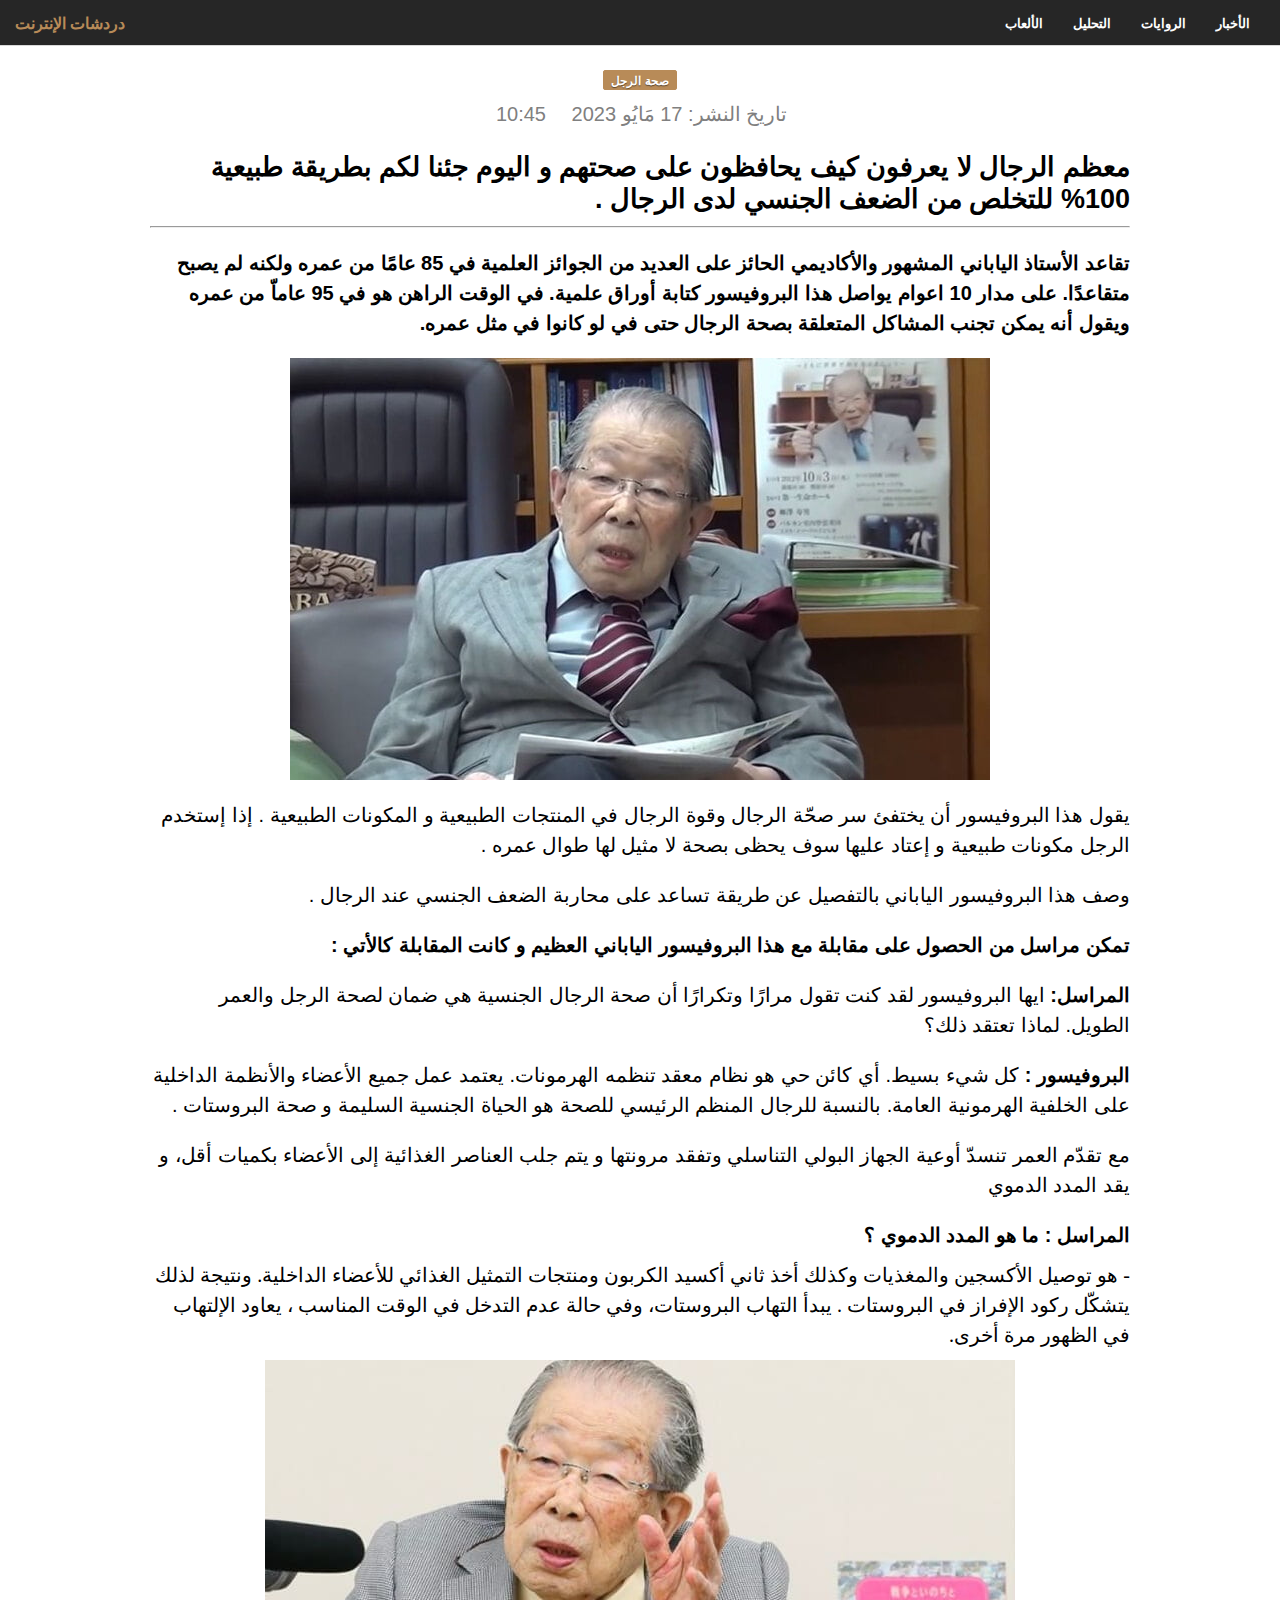
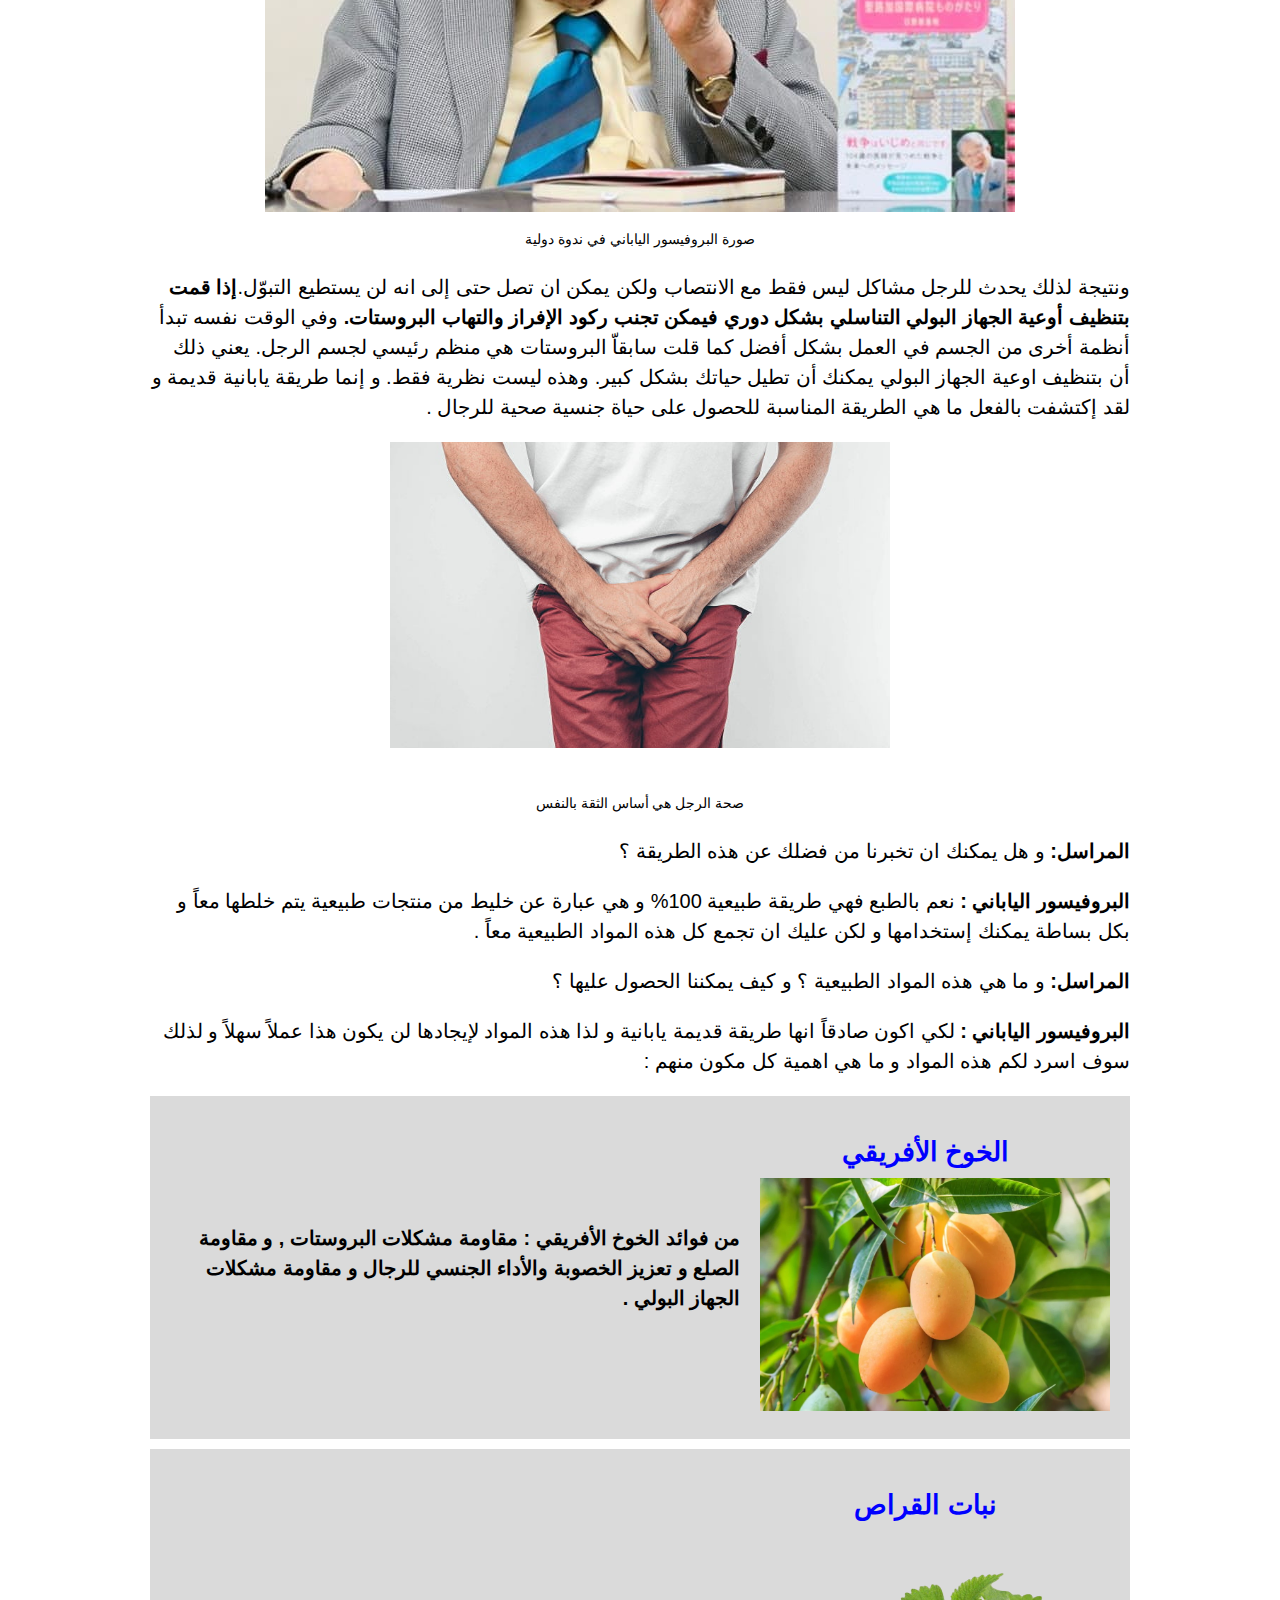
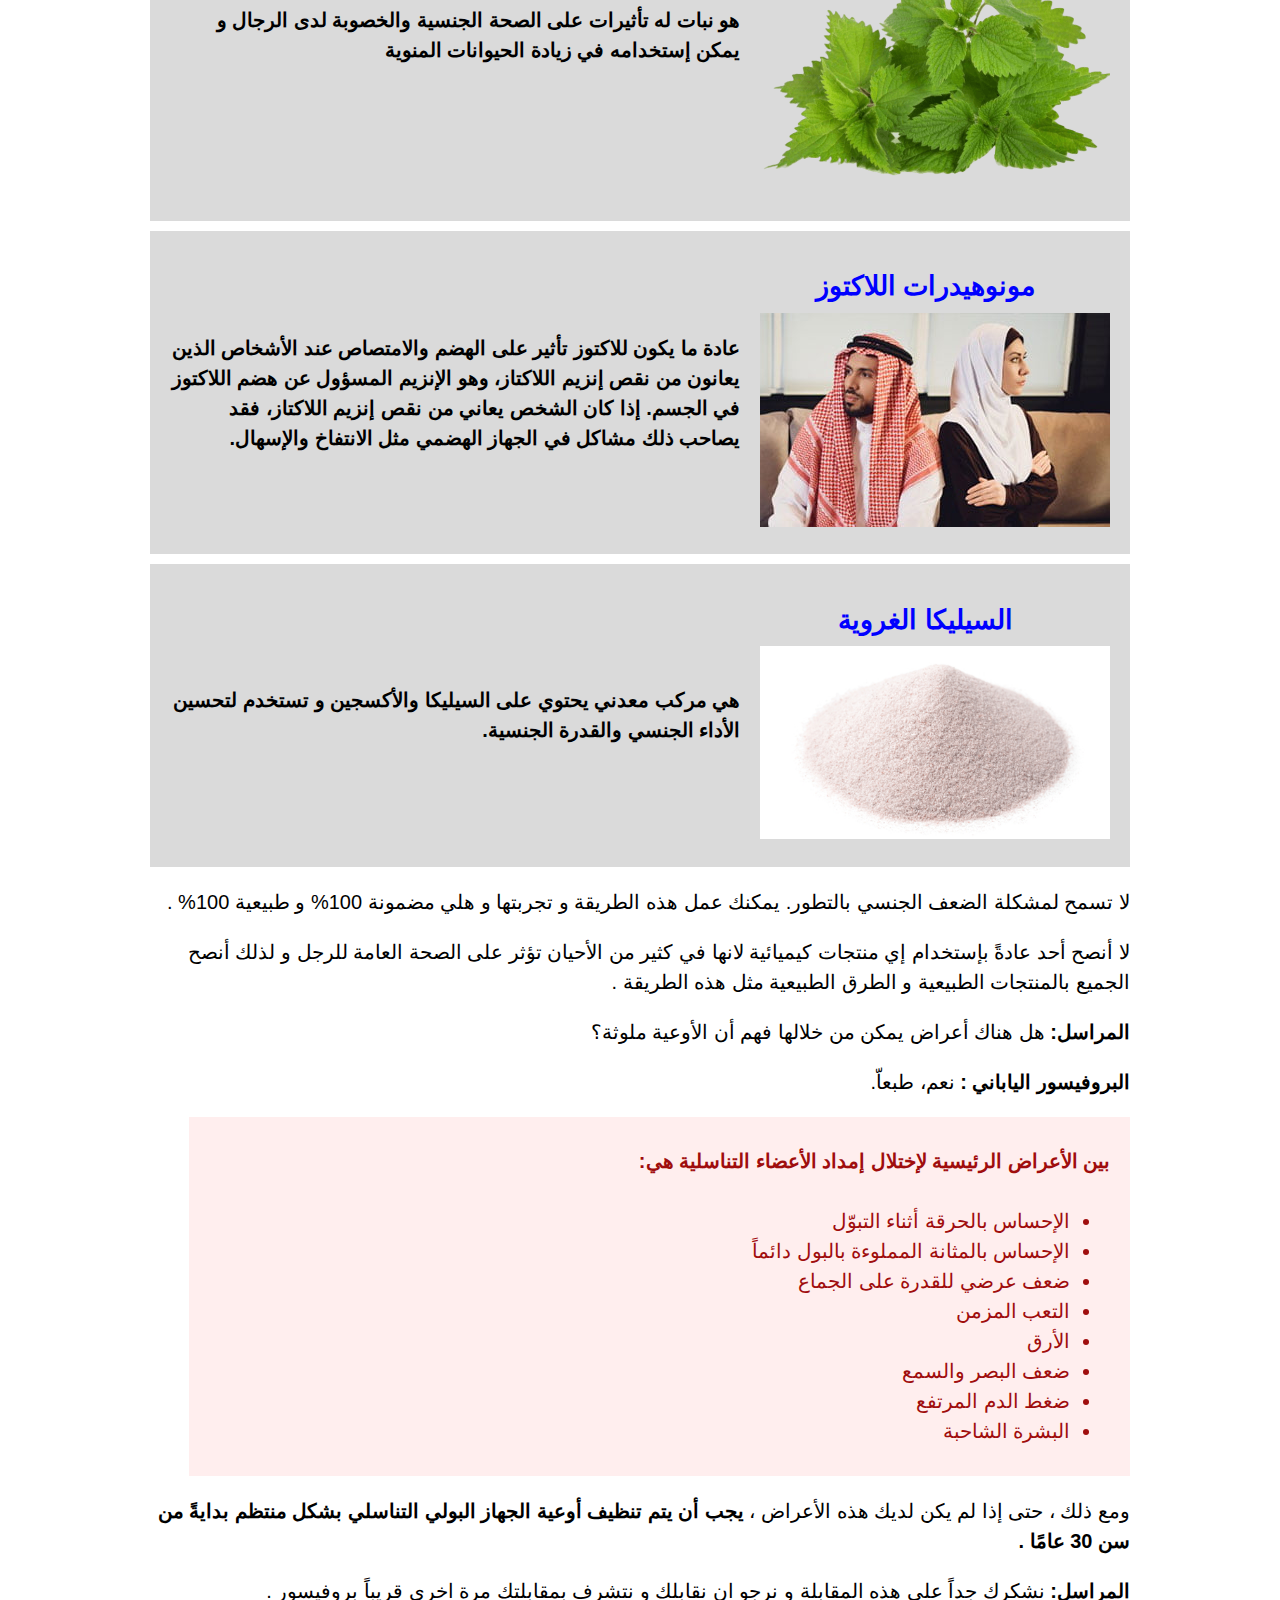
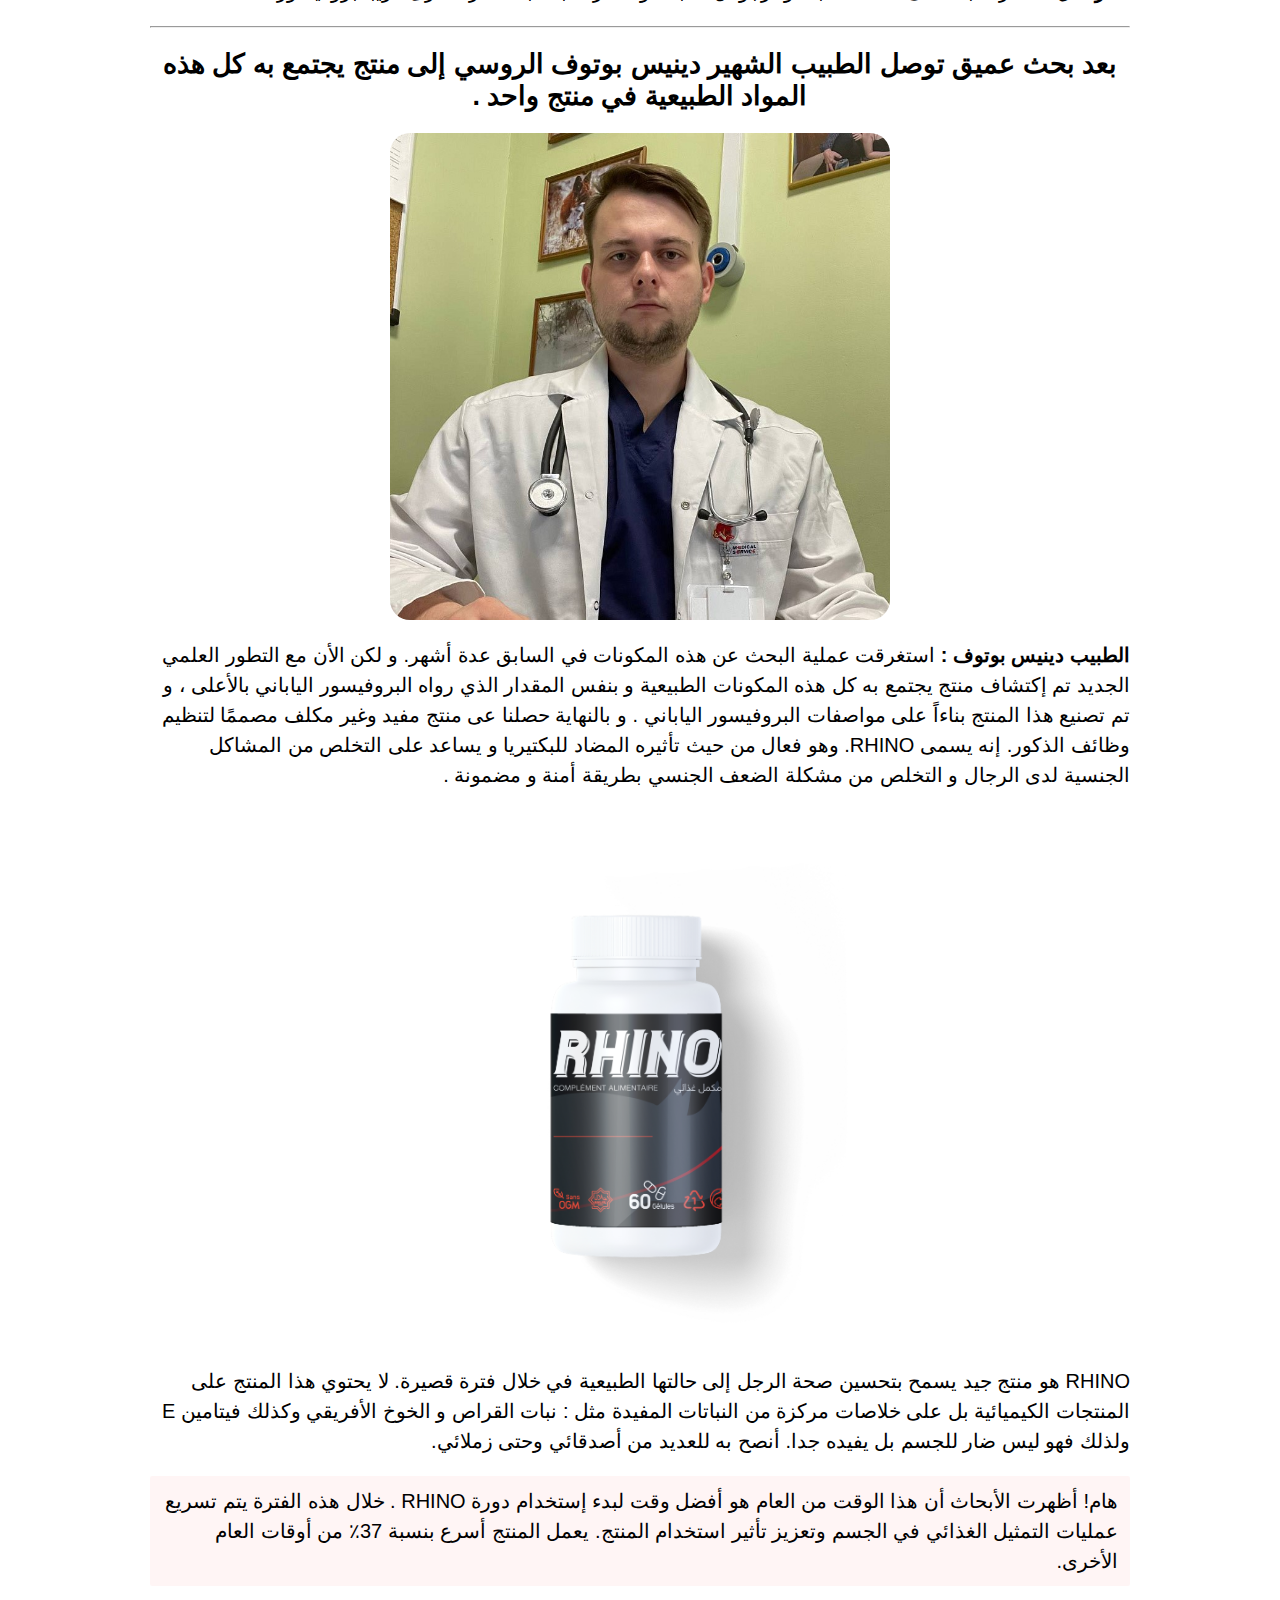
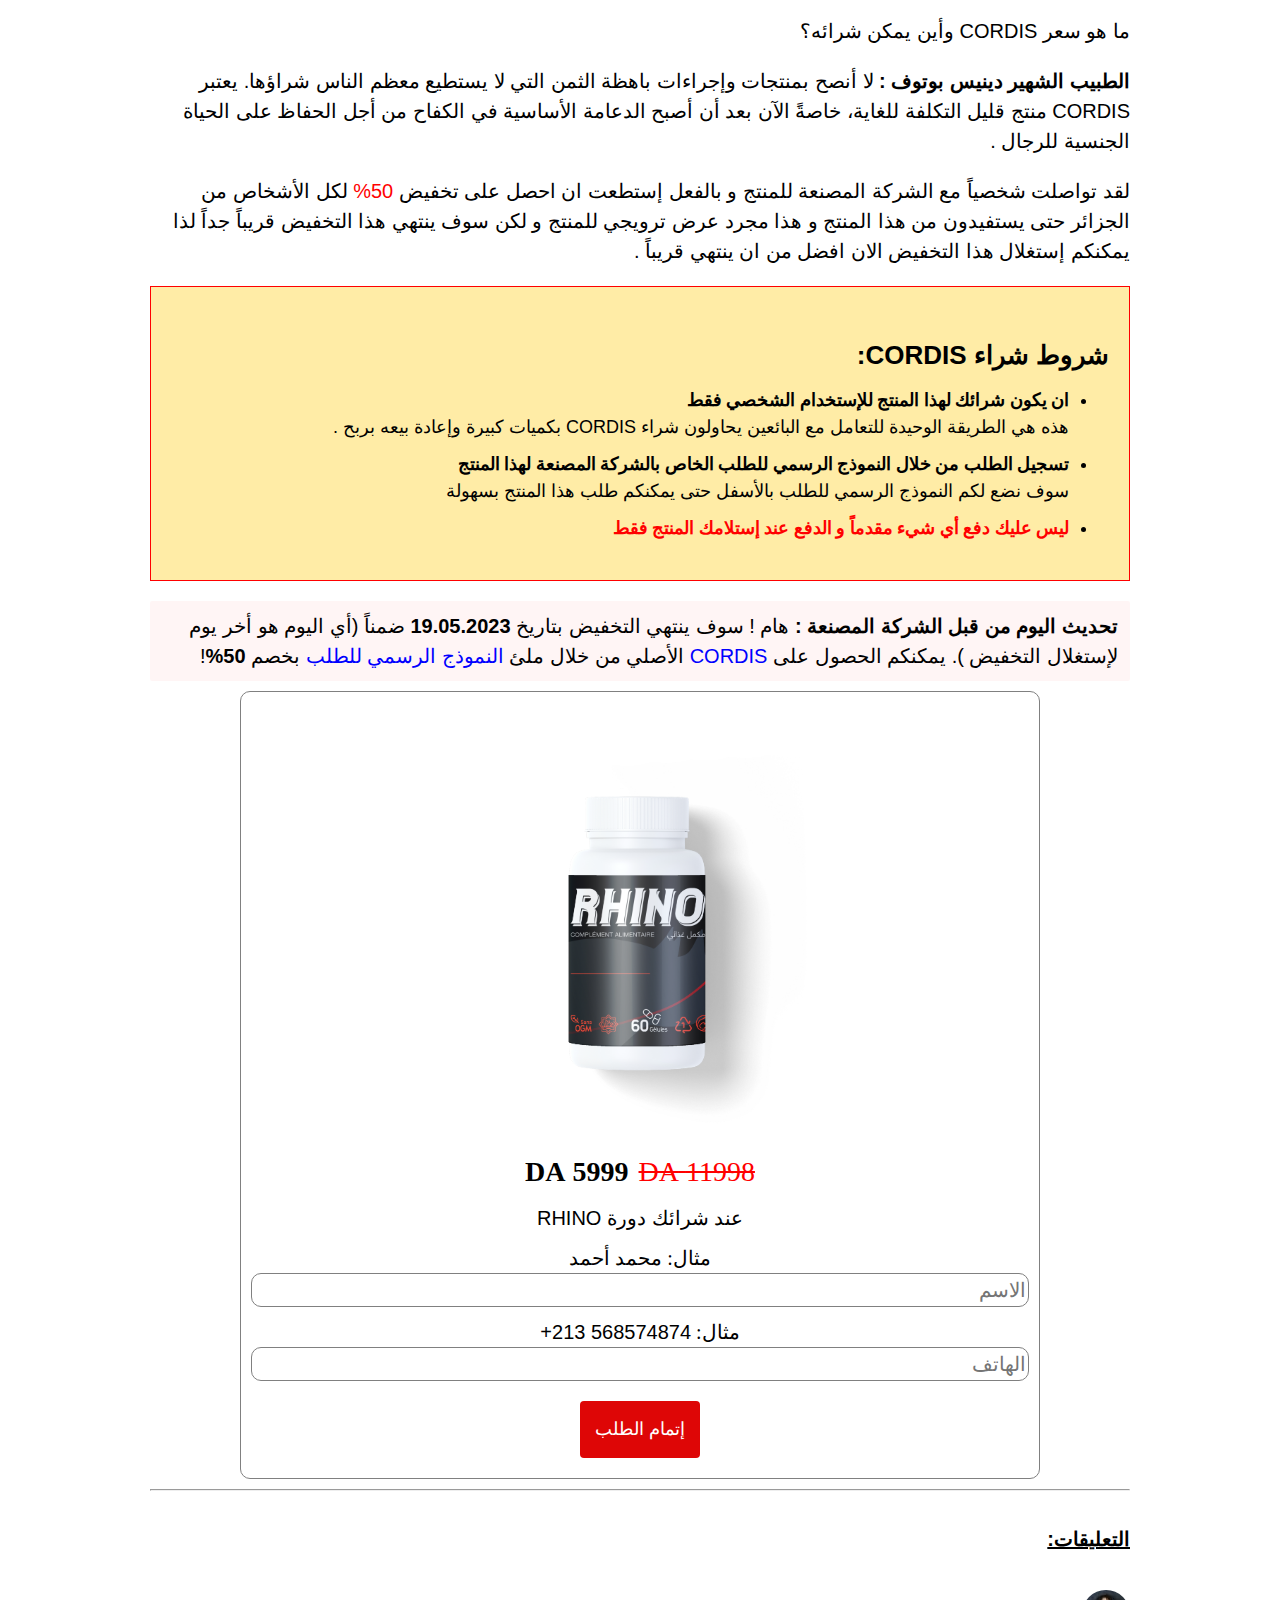
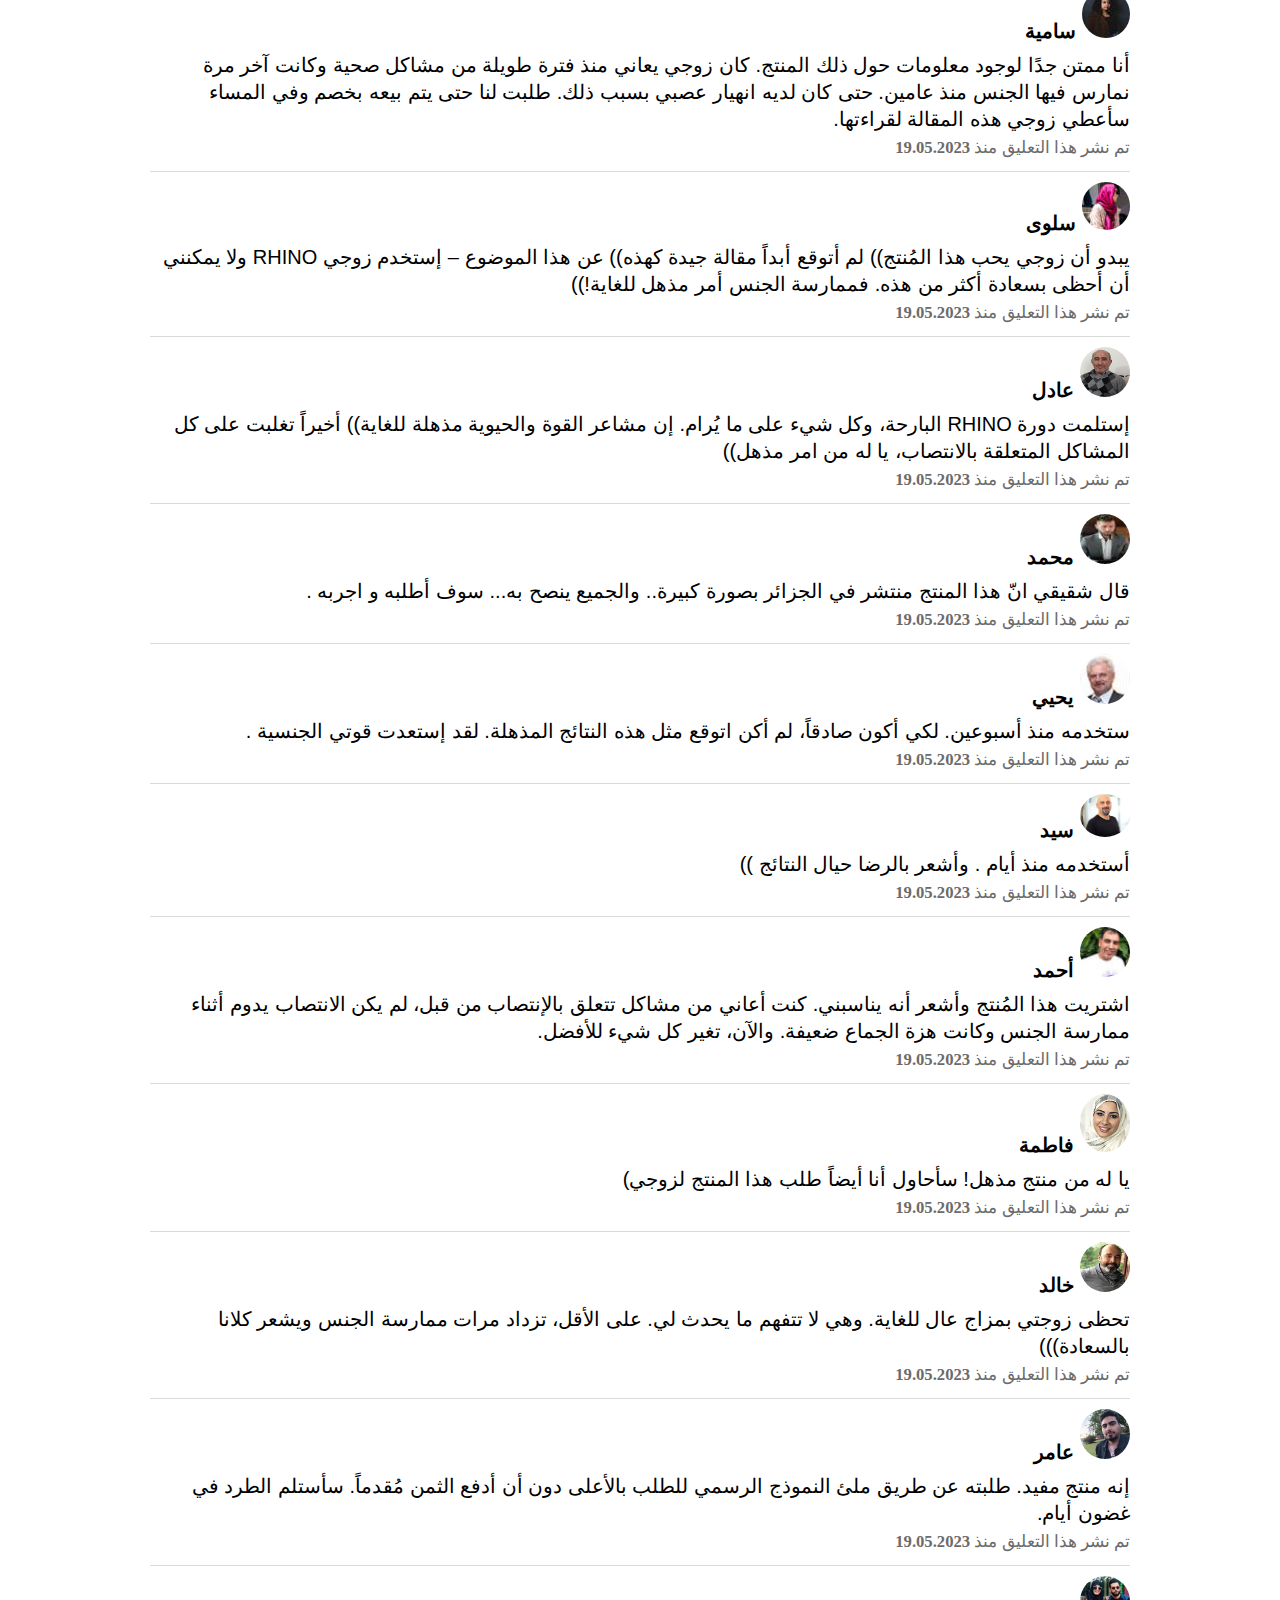
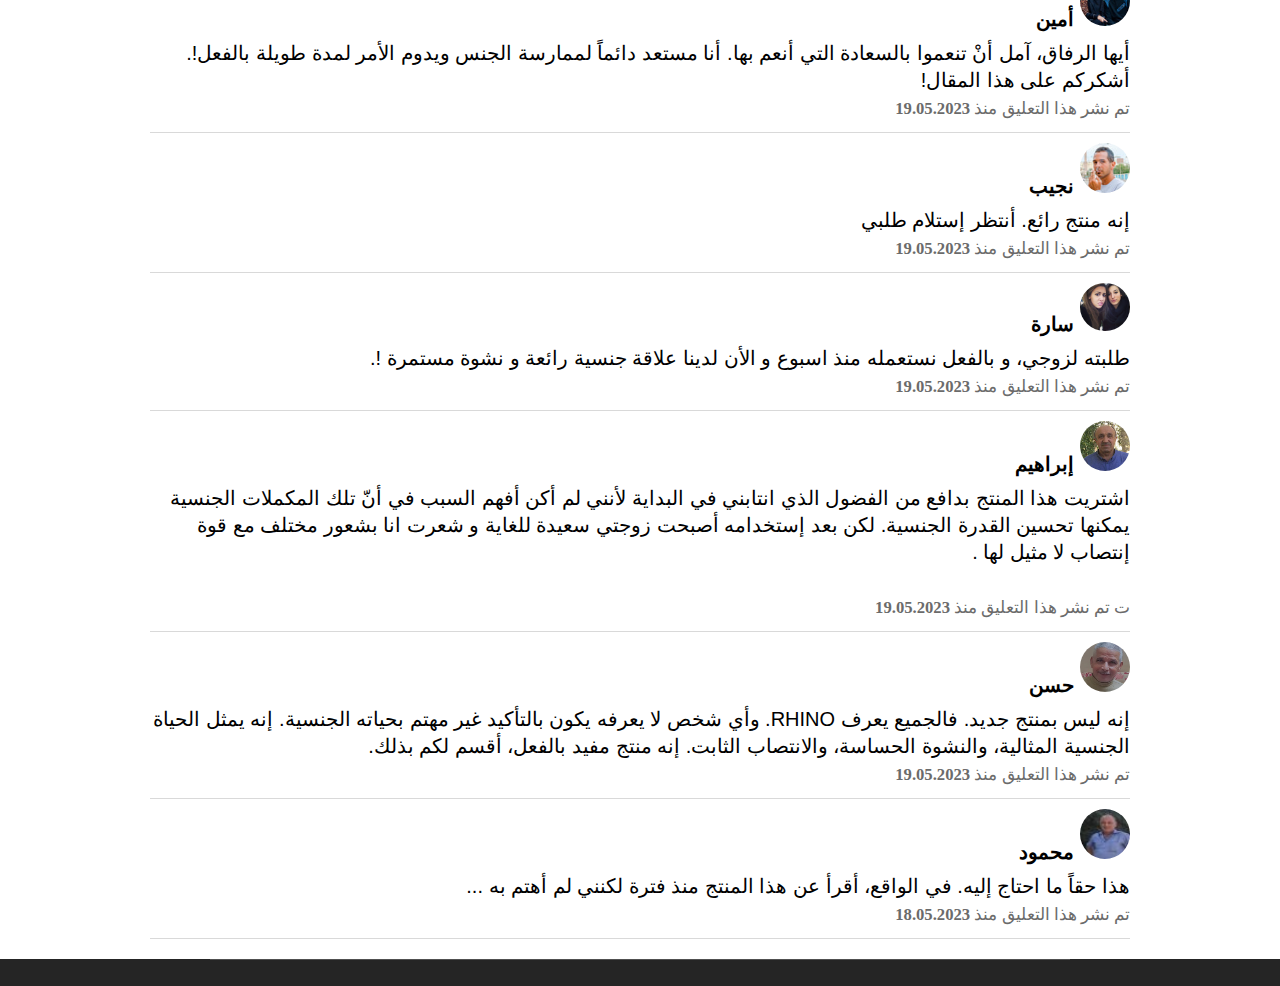
==== commit c263c8ed: "edited css" ====
--- a/index.html
+++ b/index.html
@@ -75,7 +75,7 @@
                             <hr>
                             <p>
                               <strong><span>تقاعد الأستاذ الياباني المشهور والأكاديمي
-                                  الحائز على  العديد من الجزائز العلمية في 85 عامًا
+                                  الحائز على  العديد من الجوائز العلمية في 85 عامًا
                                   من عمره ولكنه لم يصبح متقاعدًا. على مدار 10
                                   اعوام يواصل هذا البروفيسور كتابة أوراق علمية.
                                   في الوقت الراهن هو في 95 عاماّ من عمره ويقول
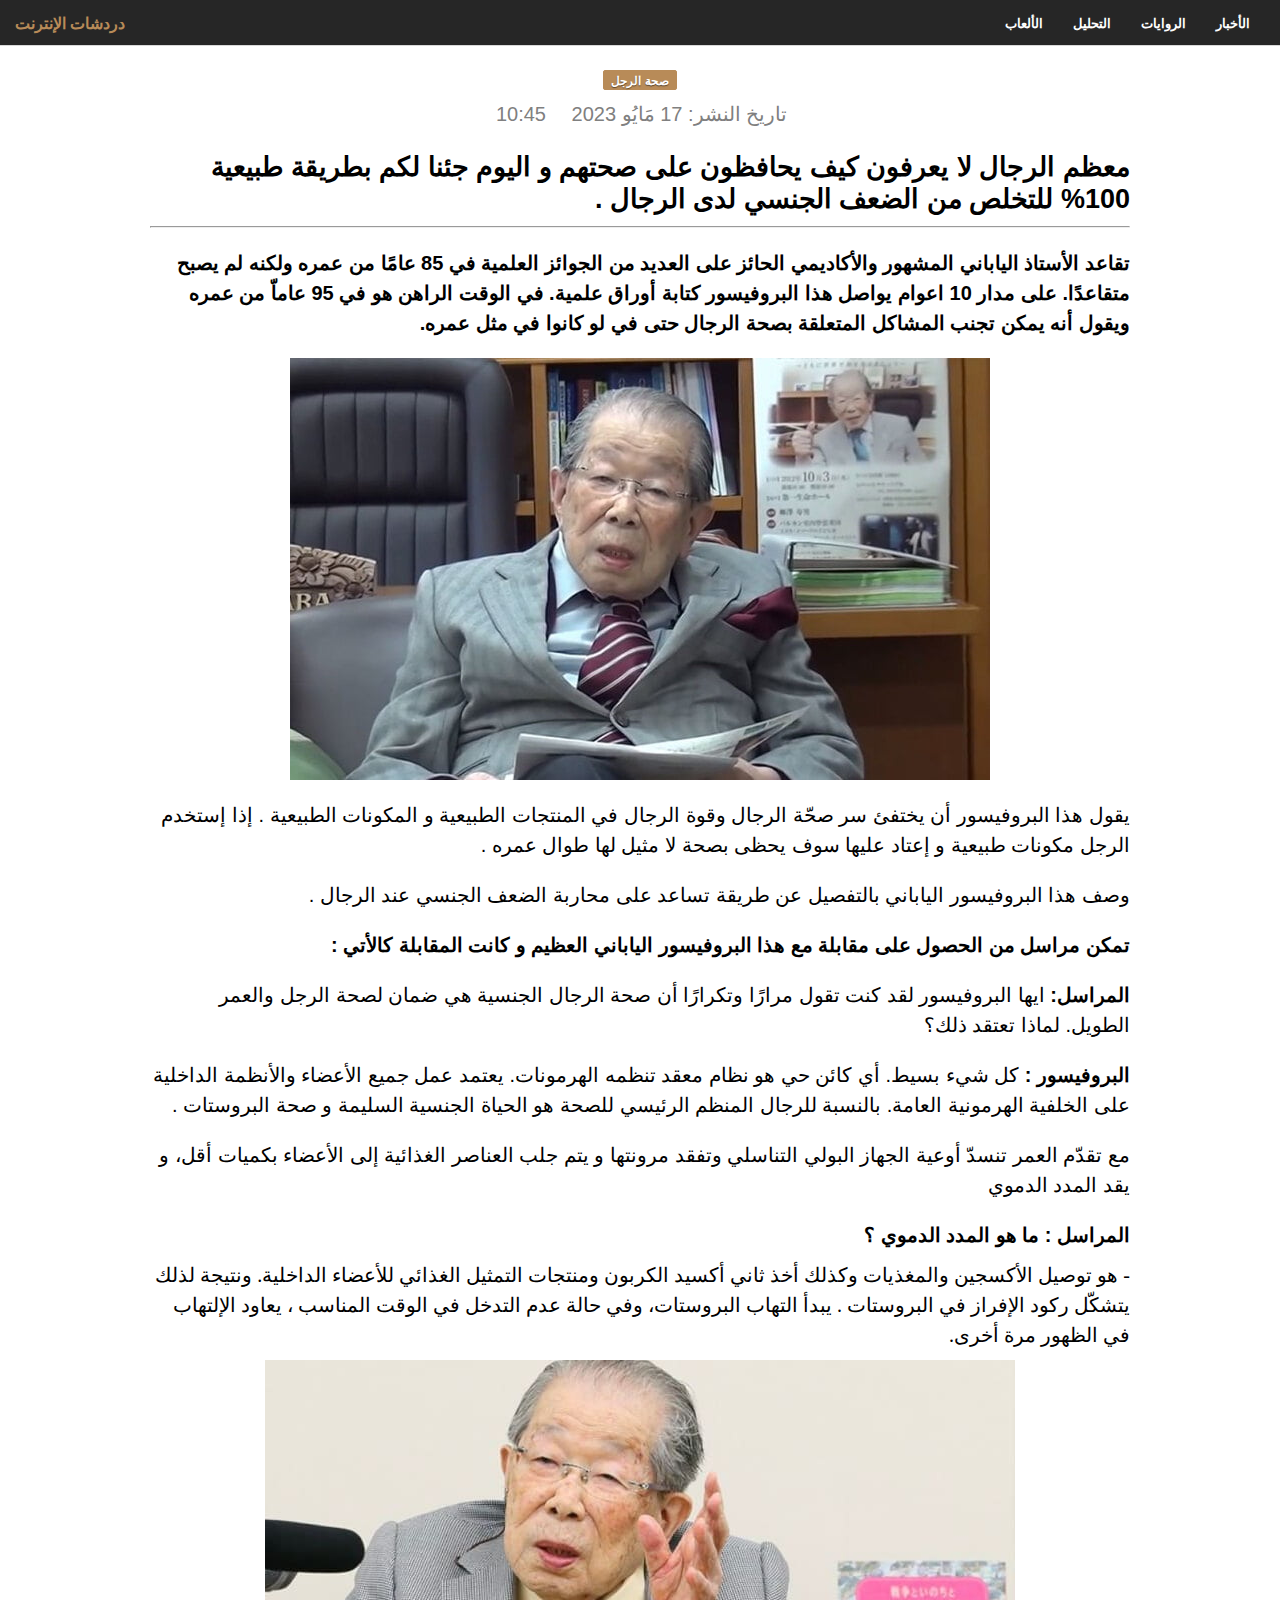
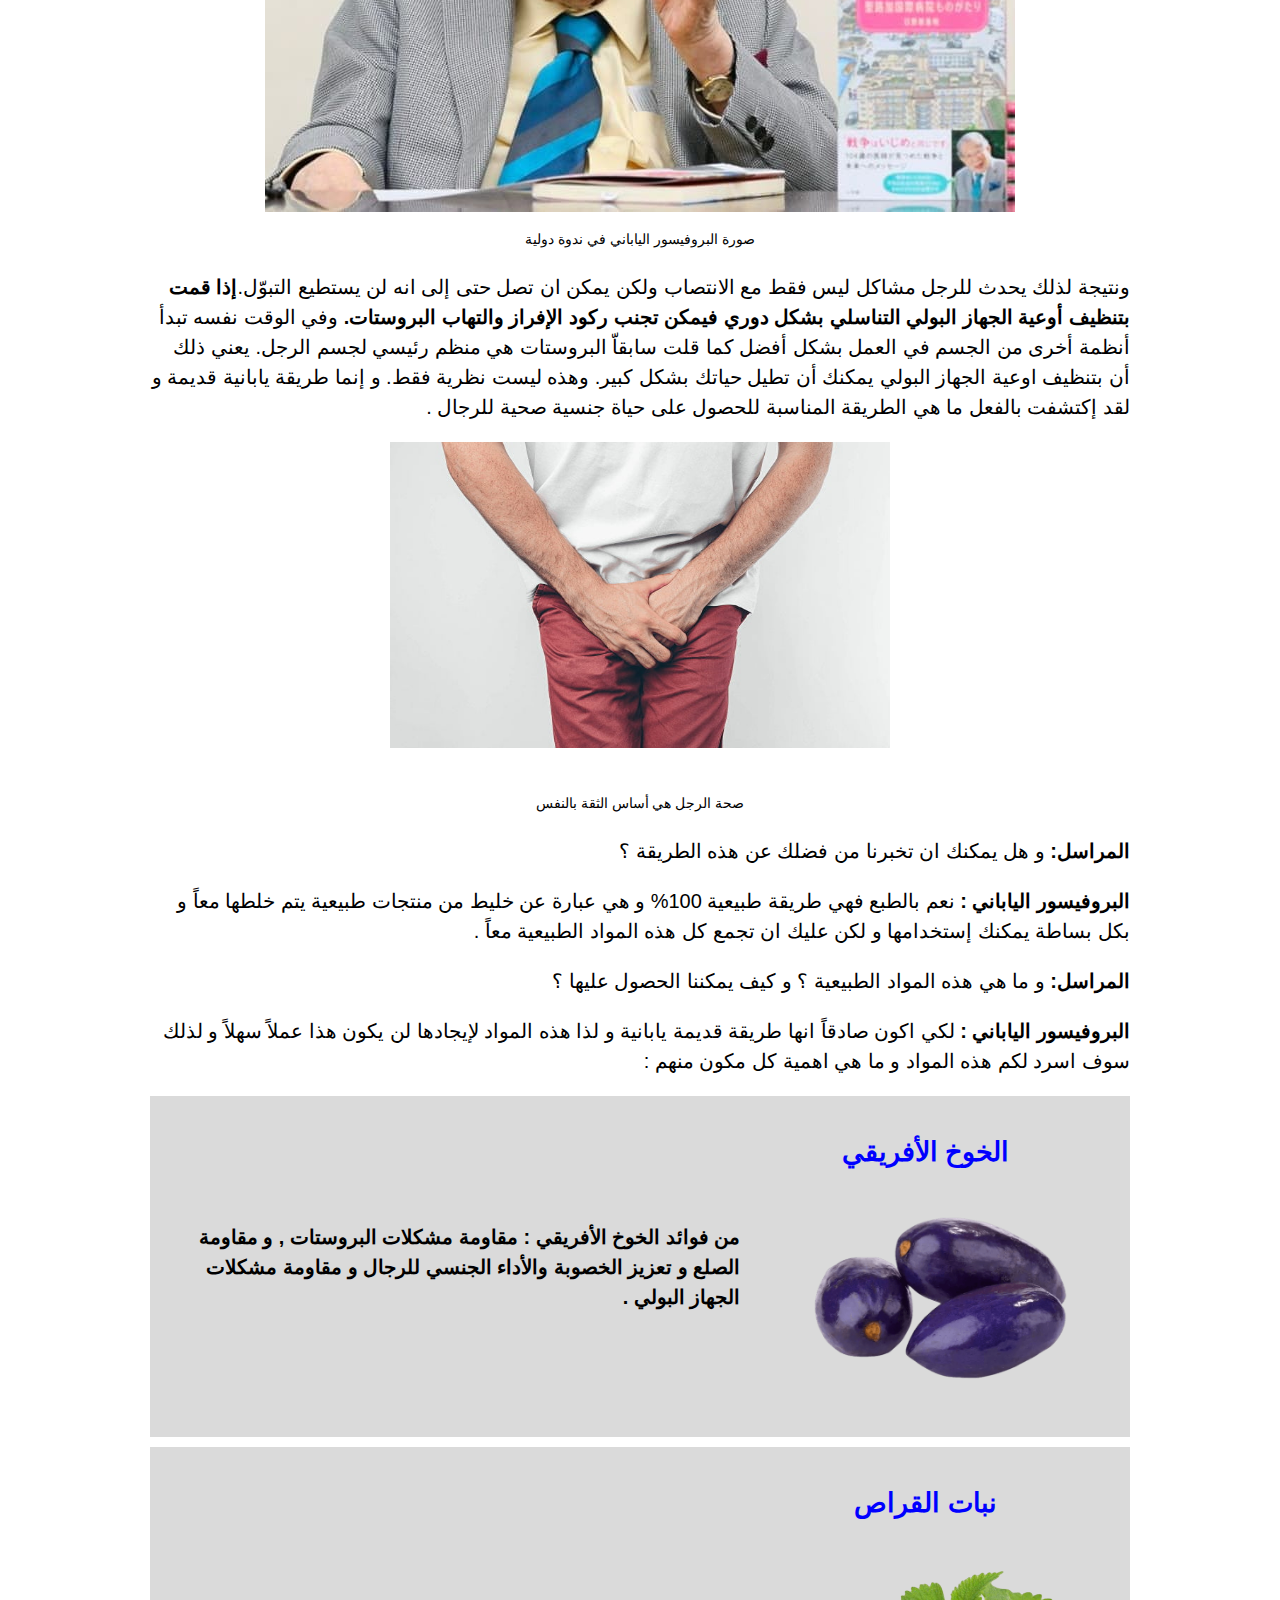
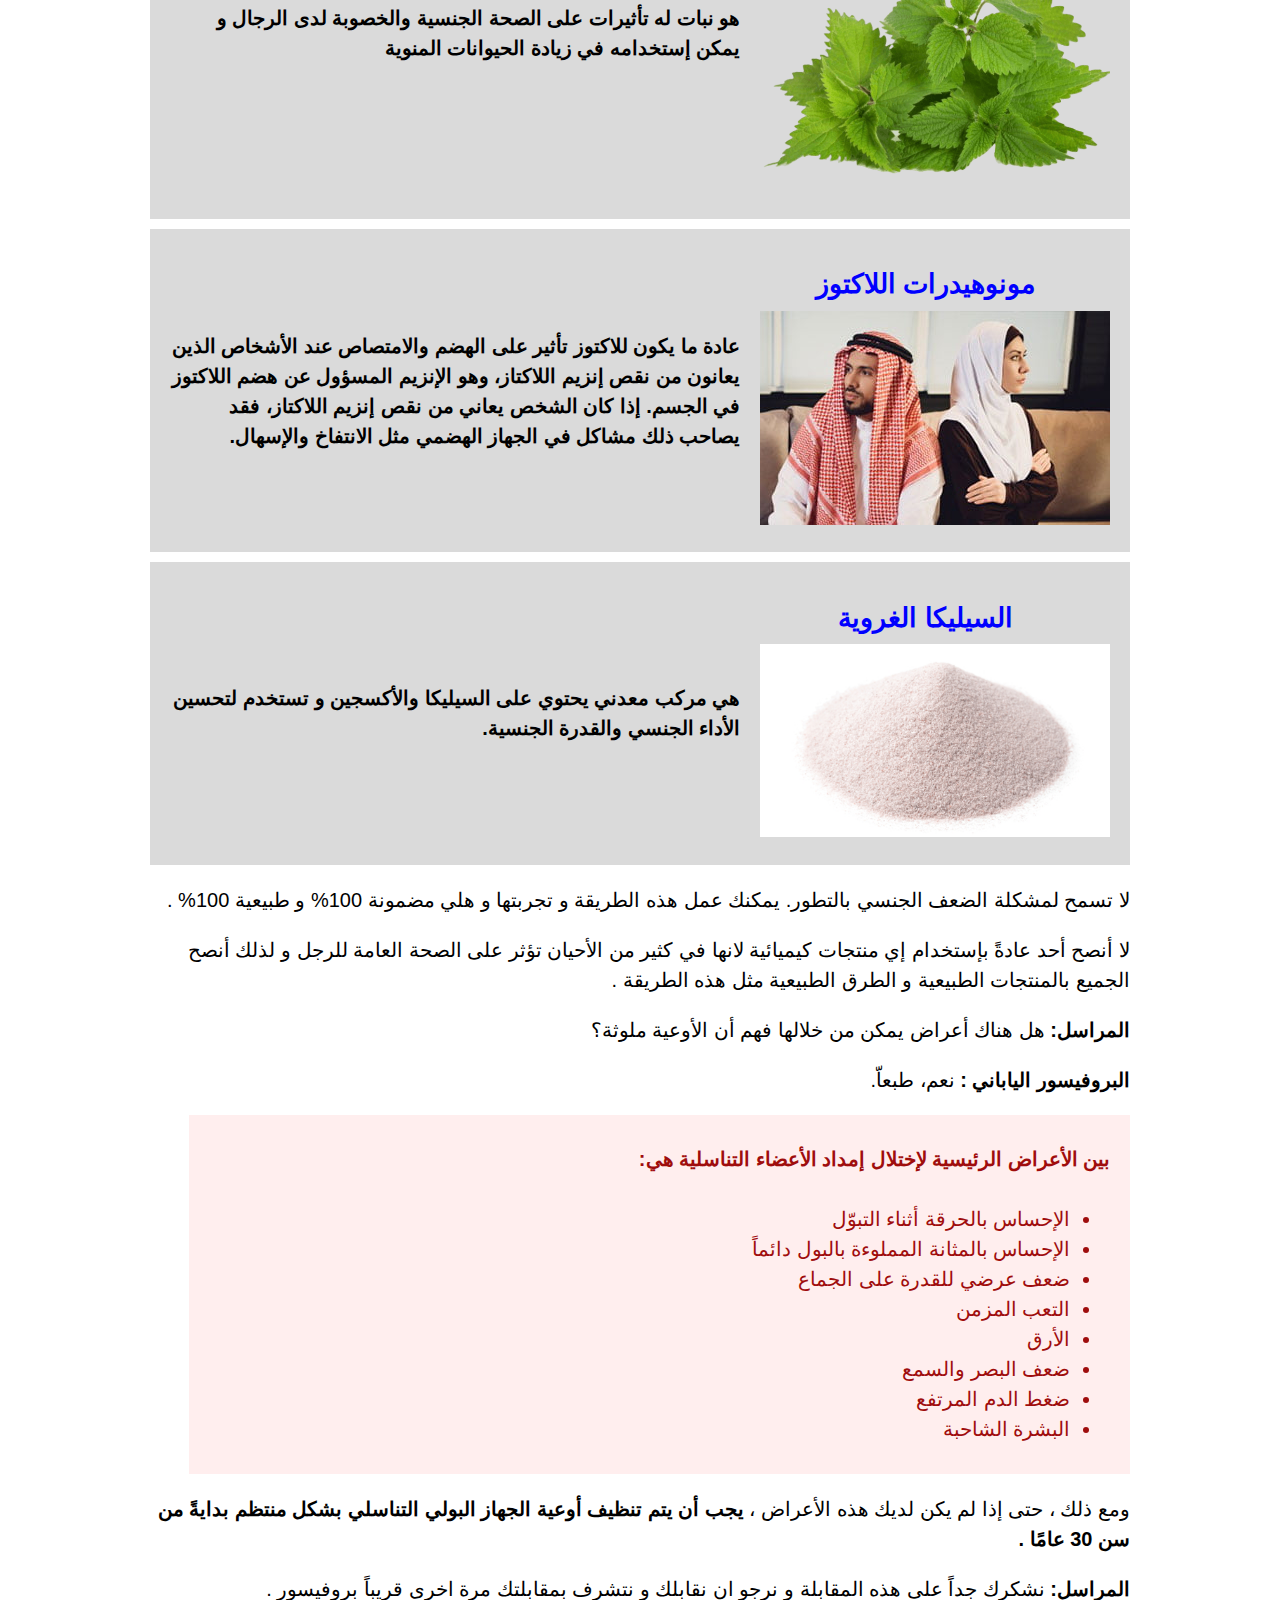
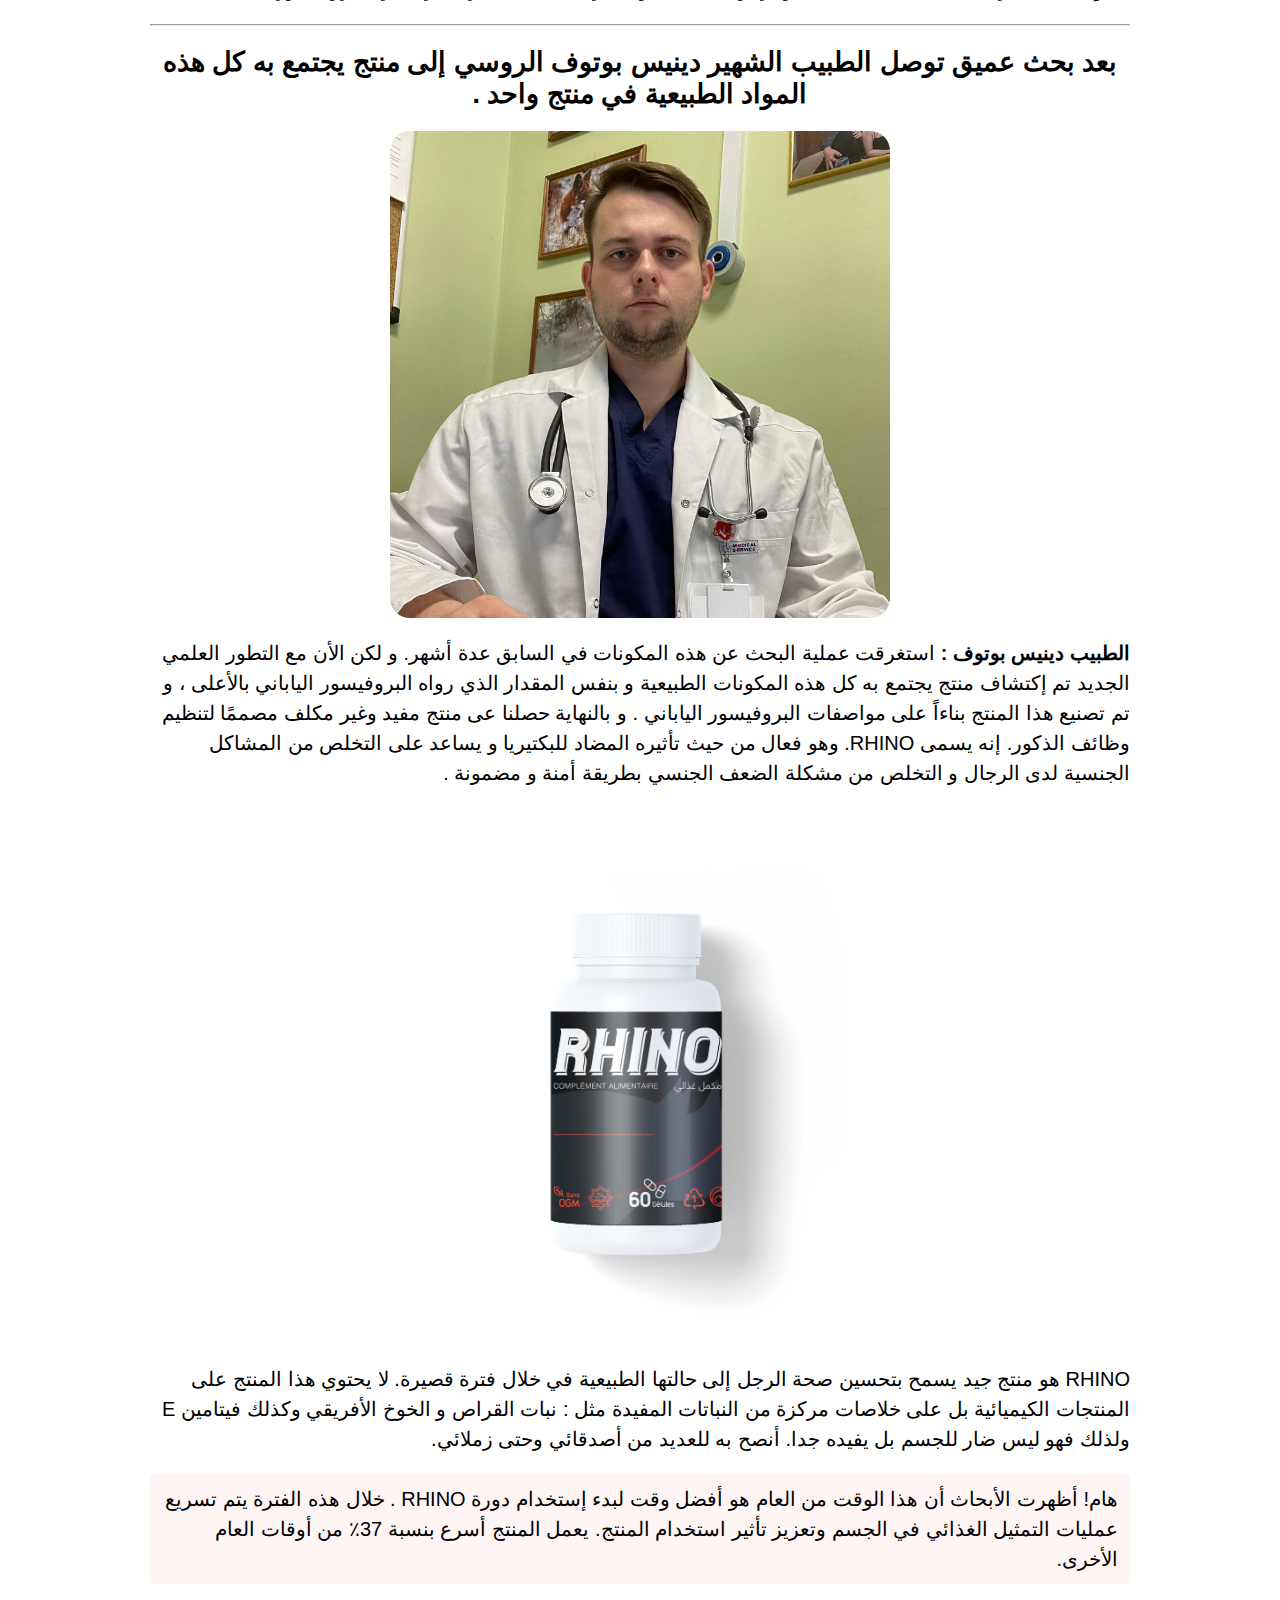
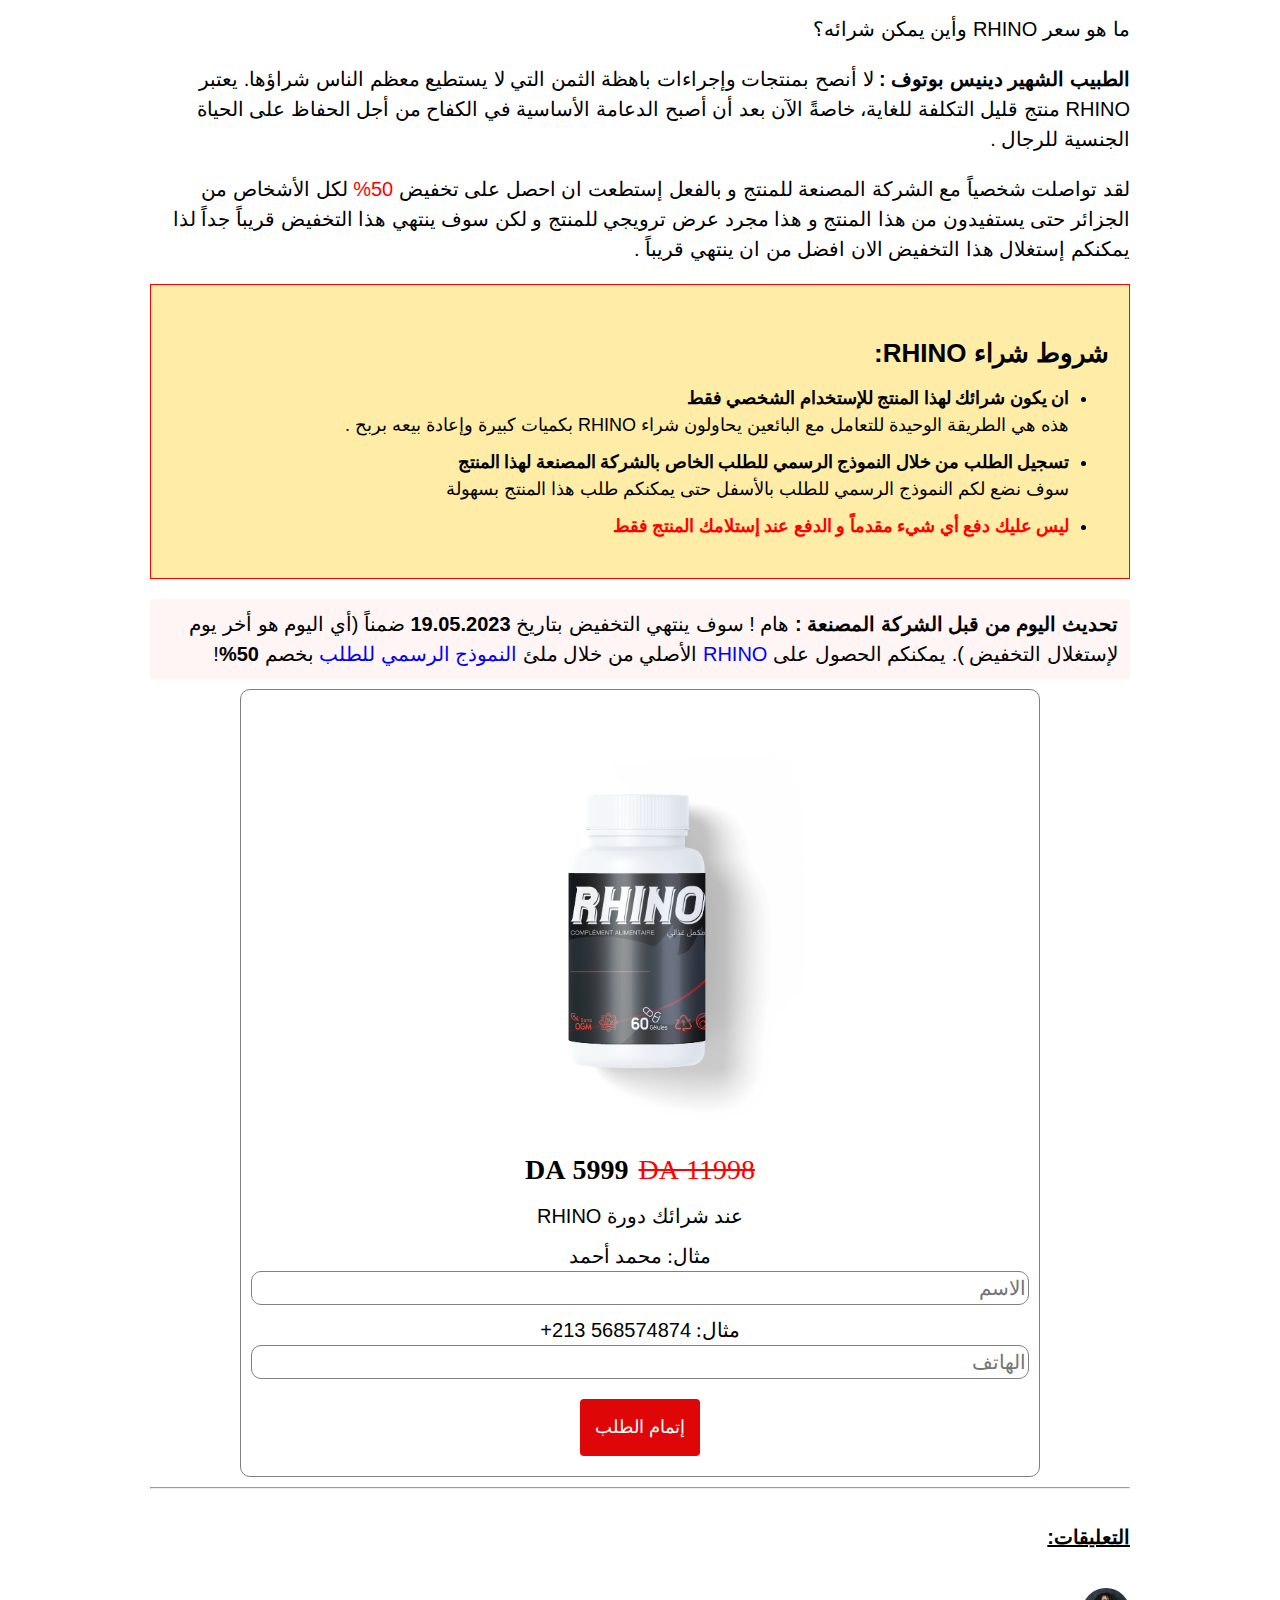
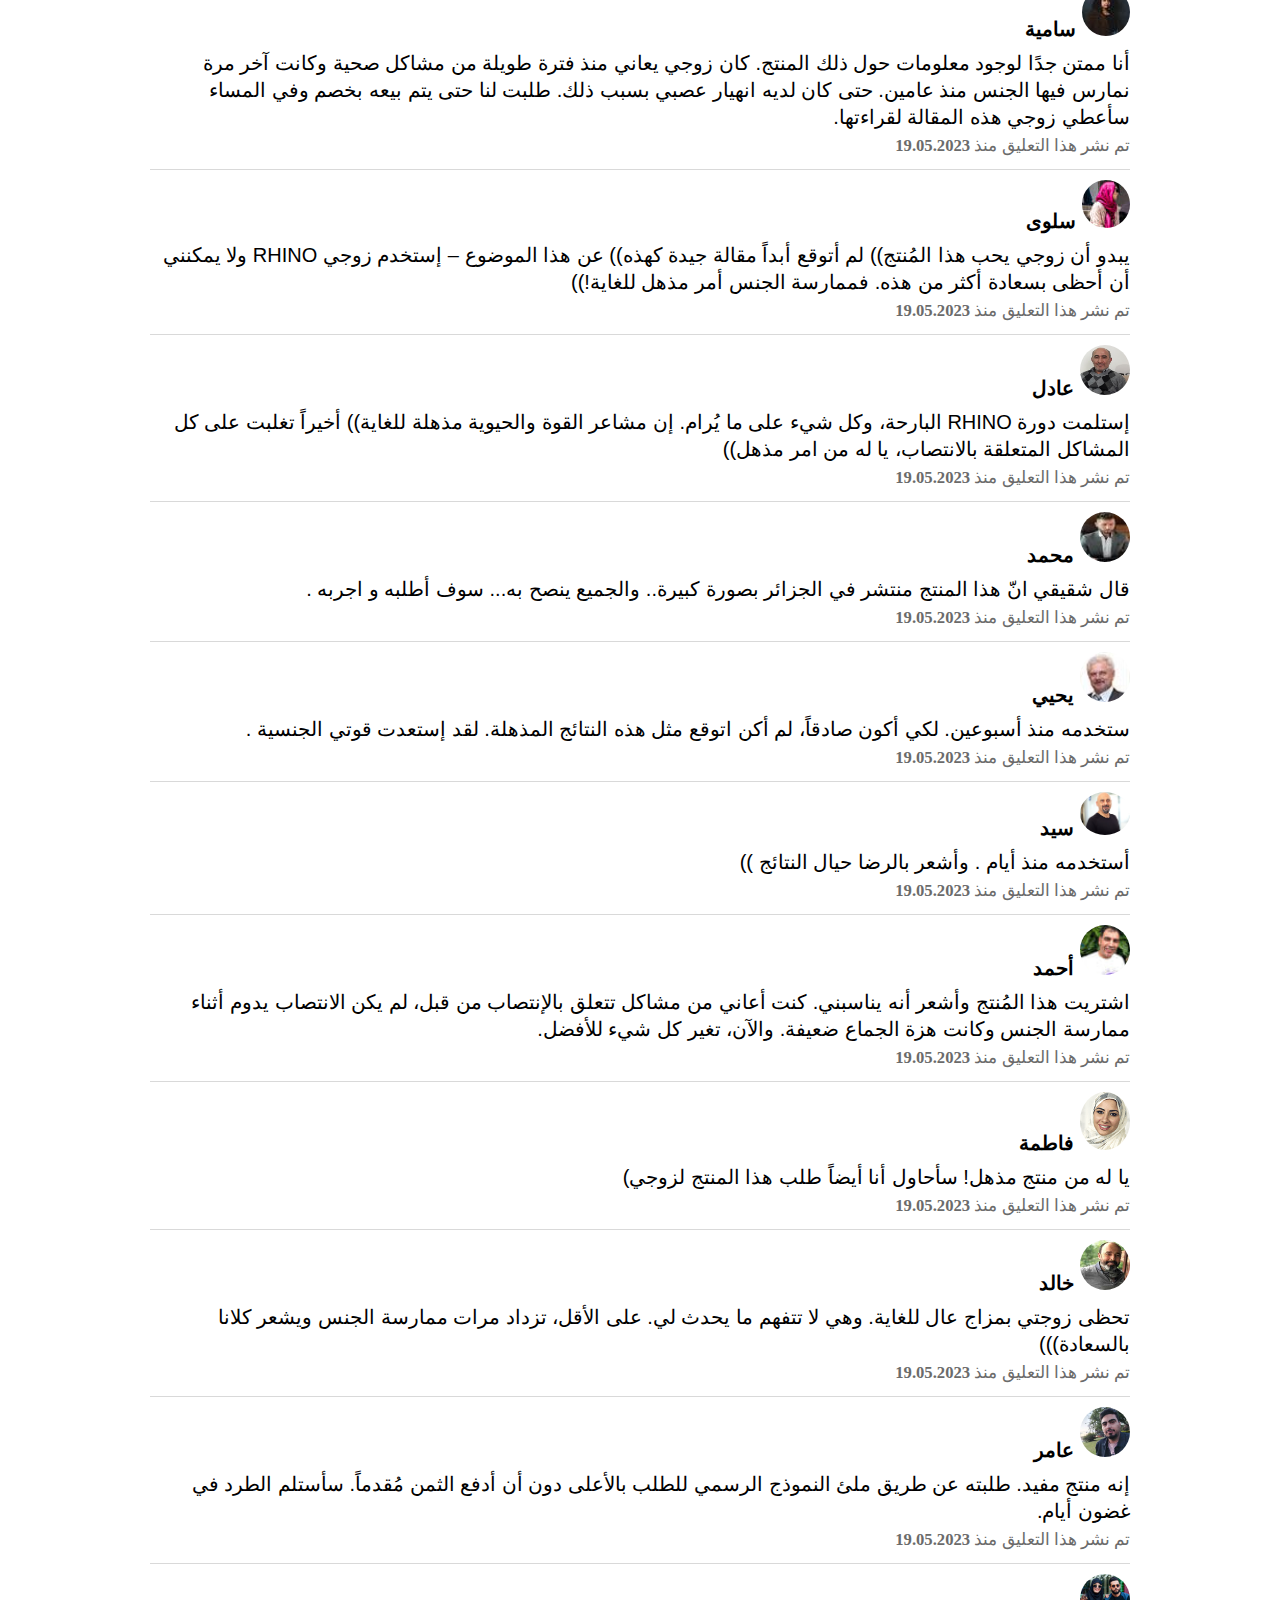
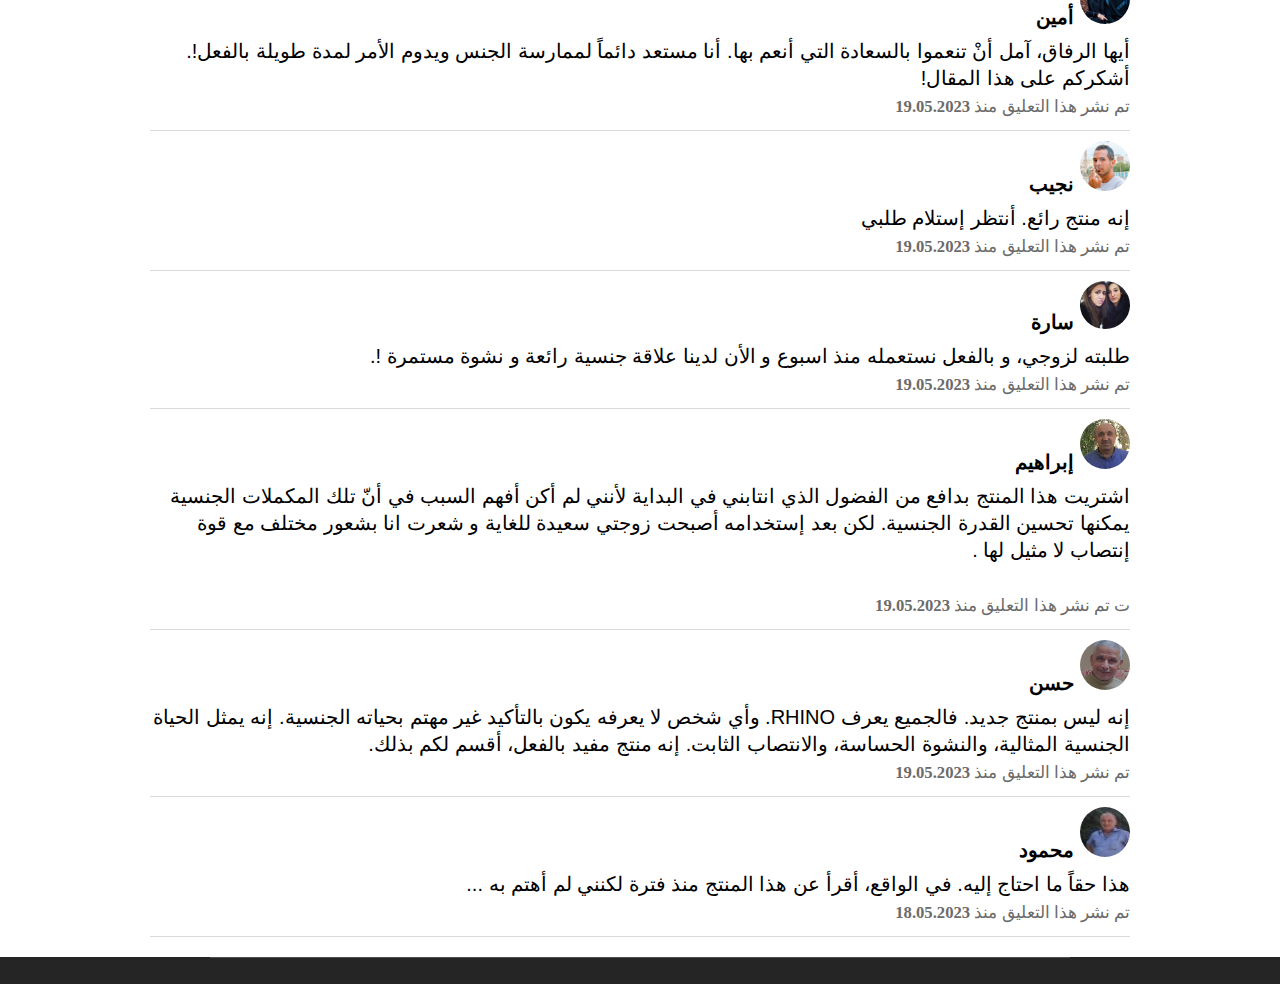
==== commit 4a09c91e: "edited css" ====
--- a/index.html
+++ b/index.html
@@ -200,7 +200,7 @@
                                 </h1>
                                 <picture>
                                   <source "assets="" images="" image6.webp"="" type="image/webp">
-                                  <img alt="image" src="./شراء Advanced Tribulus رخيصة. الأسعار والاستعراضات. اسأل جيلمتون الآن!_files/image6.jpg" loading="lazy">
+                                  <img alt="image" src="./شراء Advanced Tribulus رخيصة. الأسعار والاستعراضات. اسأل جيلمتون الآن!_files/image6.png" loading="lazy">
                                 </picture>
                               </a>
                               <p style="display: flex;
@@ -427,14 +427,14 @@
                             </div> -->
                             <p>
                               <span><strong> </strong>ما هو سعر 
-                                CORDIS  وأين يمكن شرائه؟
+                                RHINO  وأين يمكن شرائه؟
                               </span>
                             </p>
                             <p>
                               <span><strong>الطبيب الشهير دينيس بوتوف : </strong>
                                 لا أنصح  بمنتجات وإجراءات باهظة الثمن التي لا
                                 يستطيع معظم الناس شراؤها. يعتبر 
-                                CORDIS  منتج قليل  التكلفة للغاية، خاصةً الآن بعد أن
+                                RHINO  منتج قليل  التكلفة للغاية، خاصةً الآن بعد أن
                                 أصبح الدعامة الأساسية في الكفاح من أجل الحفاظ على الحياة الجنسية للرجال .
                               </span>
                             </p>
@@ -445,13 +445,13 @@
 
                             </p>
                             <div class="pg mod-7">
-                              <h3>شروط شراء   CORDIS:</h3>
+                              <h3>شروط شراء   RHINO:</h3>
                               <ul class="mod-8">
                                 <li>
                                   <b>ان يكون شرائك لهذا المنتج للإستخدام  الشخصي فقط</b><br>
                                   <span>
                                     هذه هي الطريقة الوحيدة  للتعامل مع البائعين   
-                                    يحاولون شراء CORDIS  بكميات كبيرة
+                                    يحاولون شراء RHINO  بكميات كبيرة
                                     وإعادة بيعه بربح .
                                   </span>
                                 </li>
@@ -478,7 +478,7 @@
                                 <strong><span class="date-0" data-format="dd.mm.yyyy">19.05.2023</span></strong>
                                 ضمناً (أي اليوم هو أخر يوم لإستغلال التخفيض ).
                                 يمكنكم الحصول على 
-                                <a class="vtbadlink" href="#order"> CORDIS 
+                                <a class="vtbadlink" href="#order"> RHINO 
                                 </a>
                                 الأصلي من خلال ملئ  
                                 <a class="vtbadlink" href="#order">النموذج الرسمي للطلب   </a>بخصم <strong>50%</strong>!
